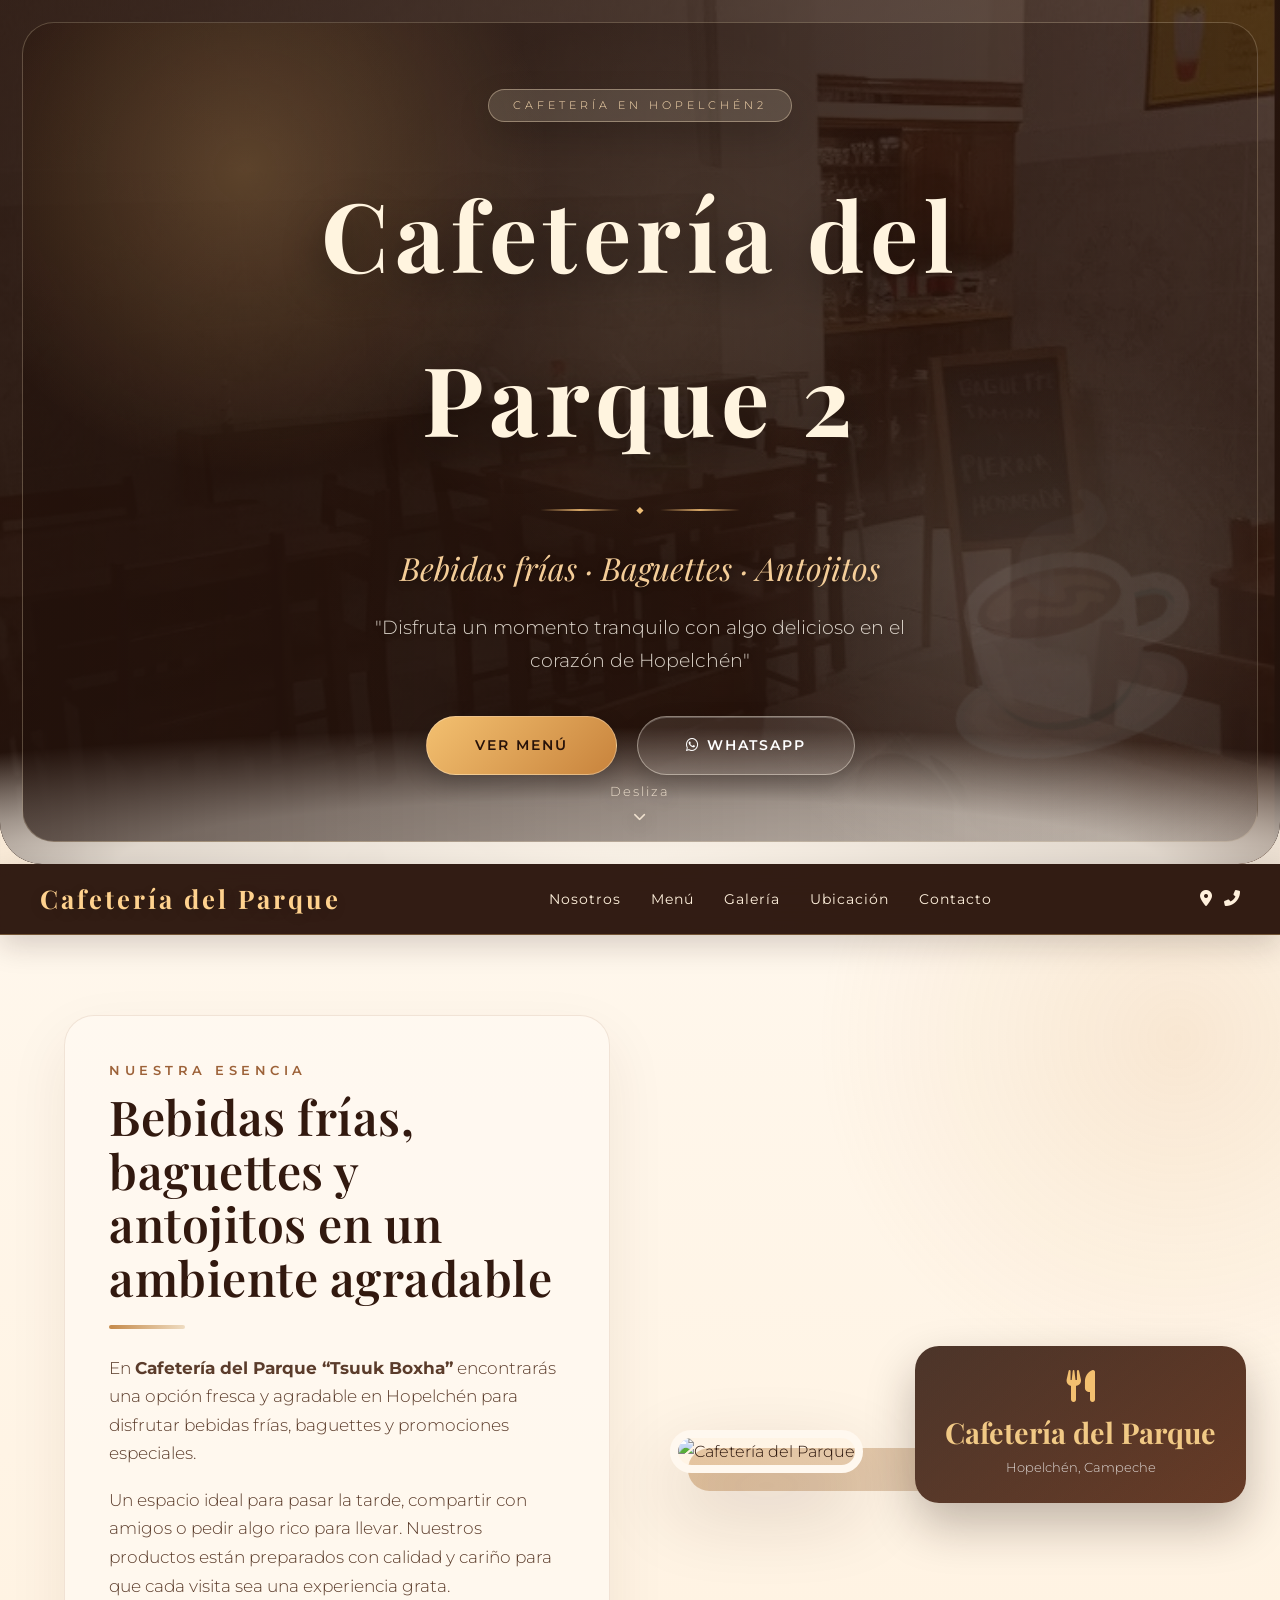
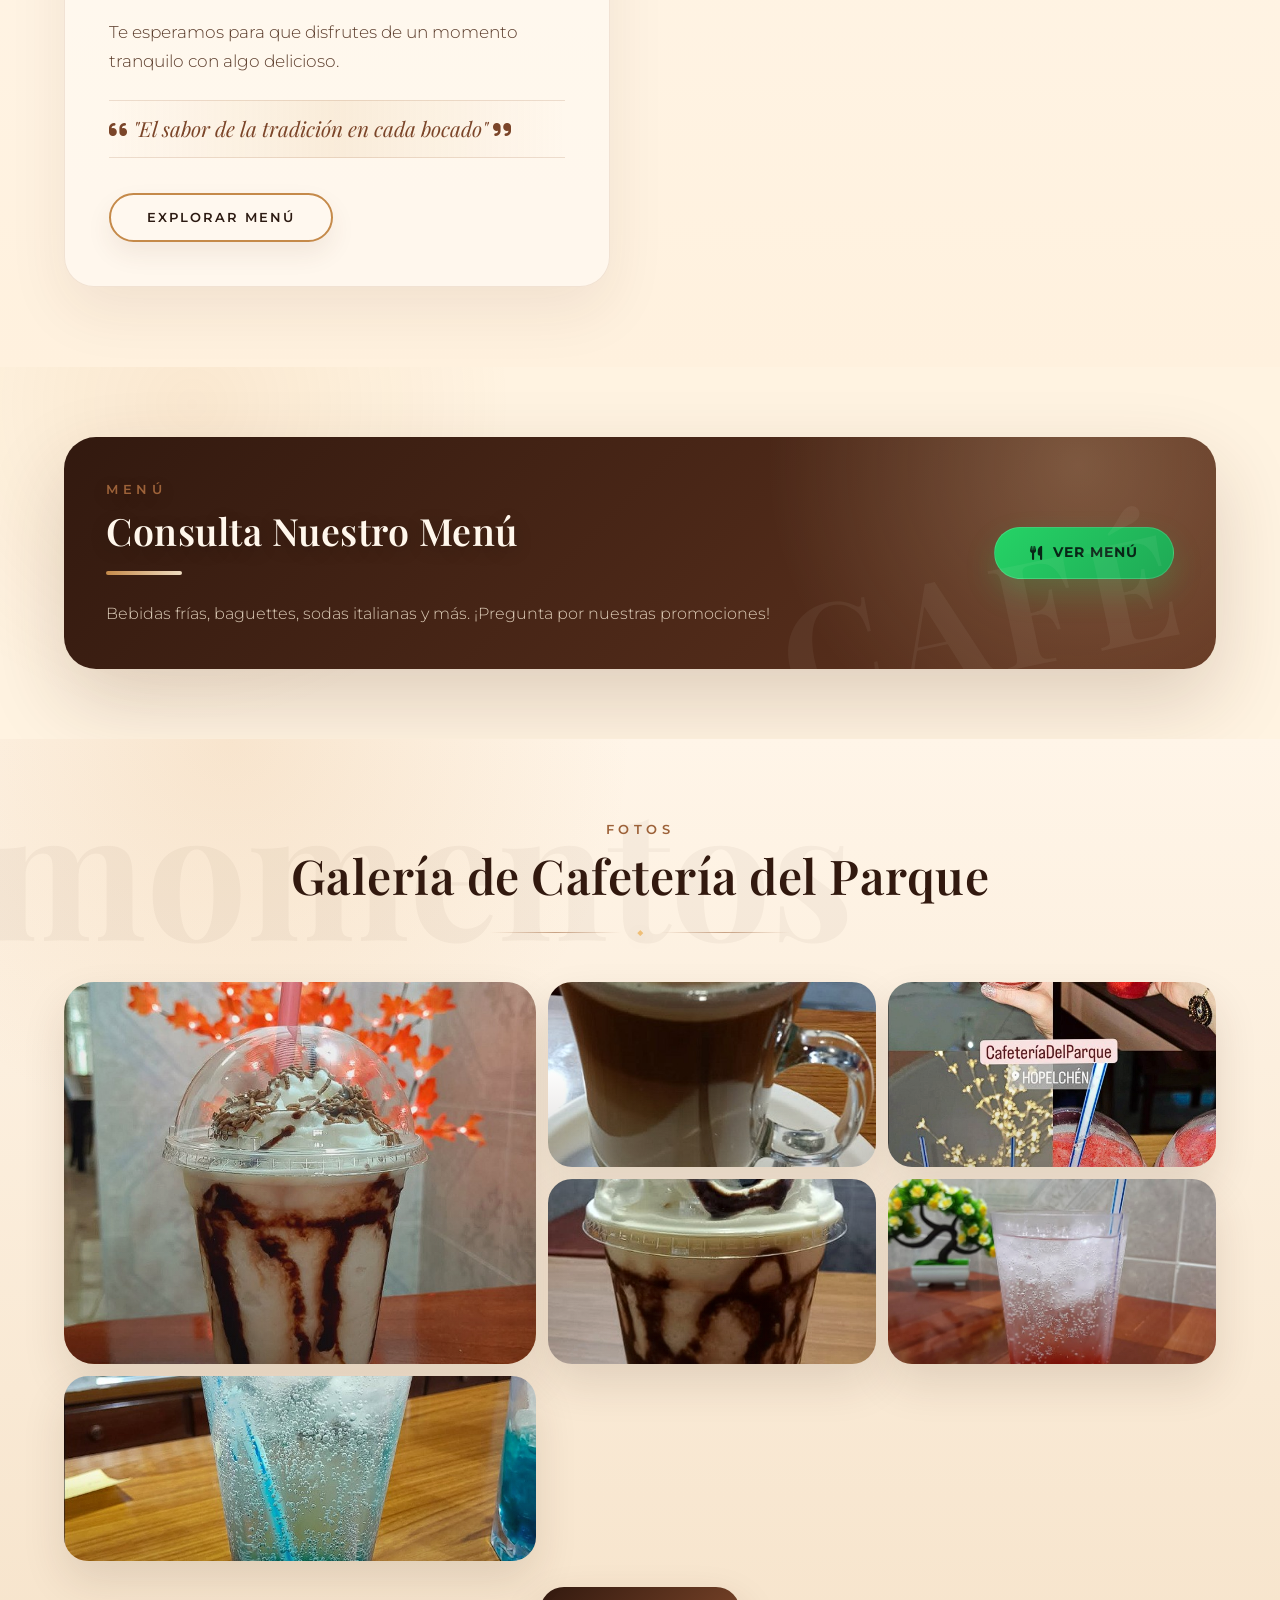
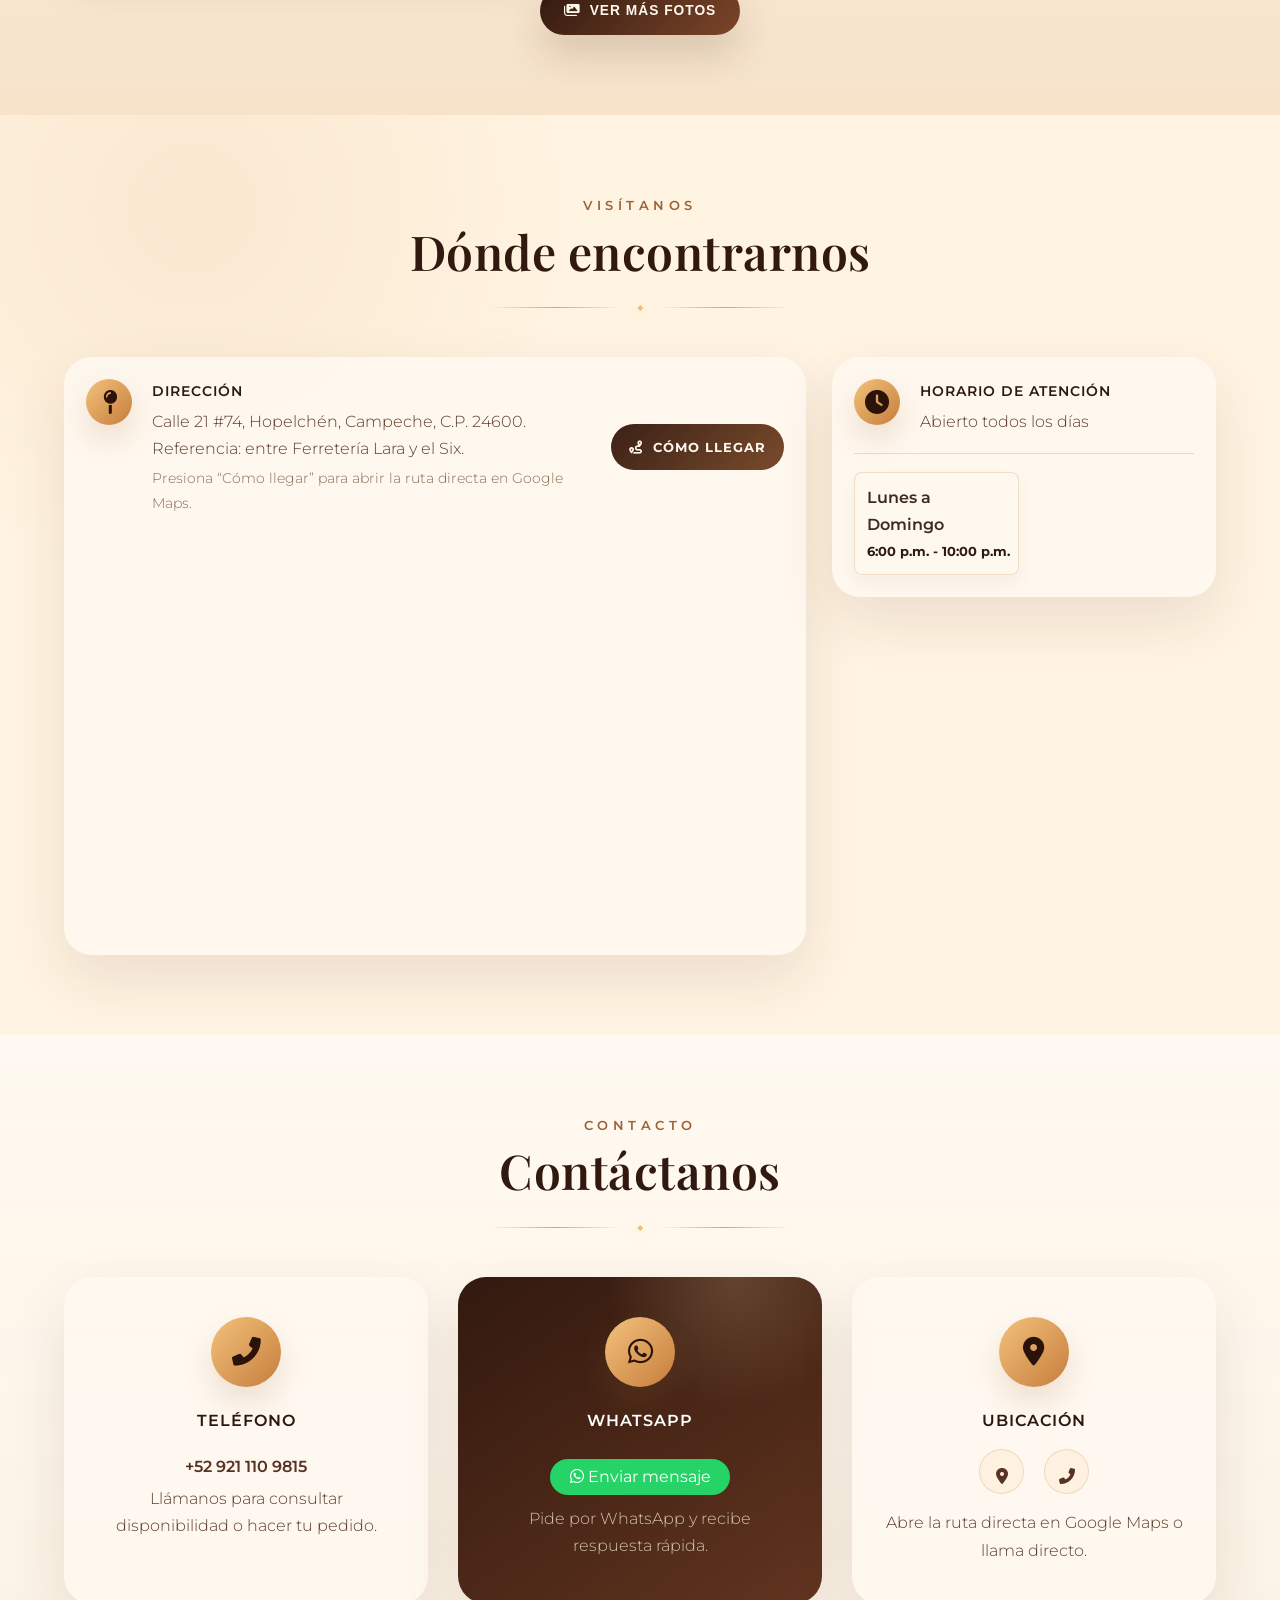
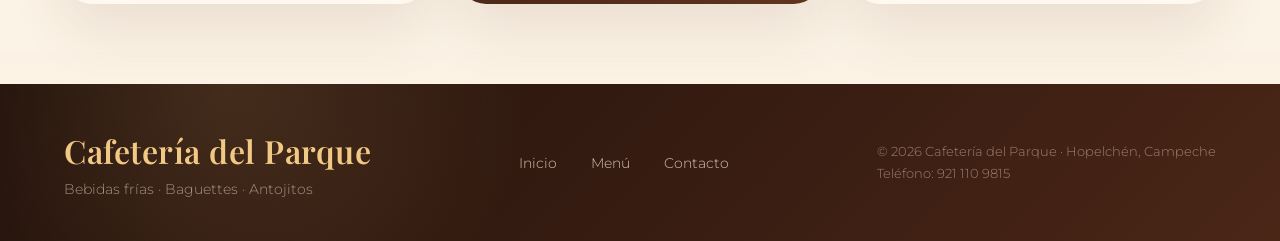
==== index.html @ 69498981 "Actualiza index.html desde editor Excepcional Build" ====
<!doctype html>
<html lang="es"><head>
    <meta charset="UTF-8">
    <meta name="viewport" content="width=device-width, initial-scale=1.0">
    <title>Cafetería del Parque Hopelchén · Bebidas Frías y Baguettes</title>
    <meta name="description" content="Cafetería del Parque Tsuuk Boxha en Hopelchén, Campeche. Disfruta bebidas frías, baguettes y promociones especiales. Visítanos en Calle 21 #74.">
    <meta name="keywords" content="Cafetería del Parque Hopelchén, Tsuuk Boxha, cafetería Hopelchén, baguettes Hopelchén, bebidas frías Hopelchén">

    <link href="https://fonts.googleapis.com/css2?family=Playfair+Display:ital,wght@0,400;0,600;0,700;1,400&amp;family=Montserrat:wght@300;400;500;600&amp;display=swap" rel="stylesheet">
    <link rel="stylesheet" href="https://cdnjs.cloudflare.com/ajax/libs/font-awesome/6.0.0-beta3/css/all.min.css">
    <link rel="stylesheet" href="assets/css/styles.css">

    <!-- Datos estructurados -->
    <script type="application/ld+json">
    {
      "@context": "https://schema.org",
      "@type": "CafeOrCoffeeShop",
      "name": "Cafetería del Parque Tsuuk Boxha",
      "telephone": "+52 921 110 9815",
      "address": {
        "@type": "PostalAddress",
        "streetAddress": "Calle 21 #74",
        "addressLocality": "Hopelchén",
        "addressRegion": "Campeche",
        "postalCode": "24600",
        "addressCountry": "MX"
      },
      "geo": {
        "@type": "GeoCoordinates",
        "latitude": 19.7450312,
        "longitude": -89.8453666
      },
      "hasMap": "https://www.google.com/maps/search/?api=1&query=19.7450312%2C-89.8453666",
      "servesCuisine": ["Cafetería", "Baguettes", "Bebidas frías"],
      "openingHours": [
        "Mo-Su 18:00-22:00"
      ],
      "sameAs": [
        "https://www.facebook.com/p/Cafeteria-del-Parque-61557760911800/"
      ]
    }
    </script>
</head>
<body class="home-page">

    <header class="hero" id="inicio">
        <div class="hero-overlay"></div>
        <div class="hero-bg-decoration"></div>

        <div class="container hero-content">
            <span class="hero-etiqueta" data-eb-editable="text" data-eb-key="hero.eyebrow">Cafetería en Hopelchén2</span>
            <h1 data-eb-editable="text" data-eb-key="hero.title">Cafetería del Parque 2</h1>

            <div class="hero-divider">
                <span class="line"></span>
                <span class="diamond">◆</span>
                <span class="line"></span>
            </div>

            <p class="subtitulo" data-eb-editable="text" data-eb-key="hero.subtitle">Bebidas frías · Baguettes · Antojitos</p>
            <p class="frase" data-eb-editable="text" data-eb-key="hero.phrase">"Disfruta un momento tranquilo con algo delicioso en el corazón de Hopelchén"</p>

            <div class="hero-buttons">
                <a href="#menu" class="btn-hero btn-primary" data-eb-editable="link" data-eb-key="hero.menu_button">Ver menú</a>
                <a href="https://wa.me/529211109815?text=Hola%20Cafeter%C3%ADa%20del%20Parque%2C%20quiero%20hacer%20un%20pedido" target="_blank" class="btn-hero btn-whatsapp" data-eb-editable="link" data-eb-key="hero.whatsapp_button">
                    <i class="fab fa-whatsapp"></i> WhatsApp
                </a>
            </div>
        </div>

        <div class="hero-scroll-indicator">
            <span>Desliza</span>
            <i class="fas fa-chevron-down"></i>
        </div>
    </header>

    <nav>
        <div class="nav-container">
            <div class="nav-logo">
                <span data-eb-editable="text" data-eb-key="nav.brand">Cafetería del Parque</span>
            </div>

            <div class="nav-hamburger" id="navHamburger">
                <span></span>
                <span></span>
                <span></span>
            </div>

            <div class="nav-links" id="navLinks">
                <a href="#descripcion">Nosotros</a>
                <a href="#menu">Menú</a>
                <a href="#galeria">Galería</a>
                <a href="#ubicacion">Ubicación</a>
                <a href="#contacto">Contacto</a>

                <div class="nav-social-mobile">
                    <a href="https://www.google.com/maps/dir/?api=1&amp;destination=19.7450312%2C-89.8453666&amp;travelmode=driving" target="_blank" rel="noopener" aria-label="Abrir ruta en Google Maps"><i class="fas fa-map-marker-alt"></i></a>
                    <a href="tel:+529211109815" aria-label="Llamar a Cafetería del Parque"><i class="fas fa-phone-alt"></i></a>
                </div>
            </div>

            <div class="nav-social">
                <a href="https://www.google.com/maps/dir/?api=1&amp;destination=19.7450312%2C-89.8453666&amp;travelmode=driving" target="_blank" rel="noopener" aria-label="Abrir ruta en Google Maps"><i class="fas fa-map-marker-alt"></i></a>
                <a href="tel:+529211109815" aria-label="Llamar a Cafetería del Parque"><i class="fas fa-phone-alt"></i></a>
            </div>
        </div>
    </nav>

    <main>
        <section id="descripcion" class="section-nosotros">
            <div class="container">
                <div class="nosotros-grid">
                    <div class="nosotros-texto fade-in visible">
                        <span class="section-tag" data-eb-editable="text" data-eb-key="about.eyebrow">Nuestra esencia</span>
                        <h2 data-eb-editable="text" data-eb-key="about.heading">Bebidas frías, baguettes y antojitos en un ambiente agradable</h2>
                        <div class="divider-left"></div>

                        <p data-eb-editable="text" data-eb-key="about.text">
                            En <strong>Cafetería del Parque “Tsuuk Boxha”</strong> encontrarás una opción fresca y agradable en Hopelchén para disfrutar bebidas frías, baguettes y promociones especiales. 
                        </p>

                        <p>
                            Un espacio ideal para pasar la tarde, compartir con amigos o pedir algo rico para llevar. Nuestros productos están preparados con calidad y cariño para que cada visita sea una experiencia grata.
                        </p>

                        <p>
                            Te esperamos para que disfrutes de un momento tranquilo con algo delicioso.
                        </p>

                        <p class="cita">
                            <i class="fas fa-quote-left"></i>
                            "El sabor de la tradición en cada bocado"
                            <i class="fas fa-quote-right"></i>
                        </p>

                        <a href="#menu" class="btn-outline">Explorar menú</a>
                    </div>

                    <div class="nosotros-imagen fade-in visible">
                        <img src="https://scaebulgcuvqpucondws.supabase.co/storage/v1/object/public/site-images/b4cf8e56-f33a-4b5e-b62c-cf92d723e561/1787095437203-41uiz.png" alt="Cafetería del Parque" data-eb-editable="image" data-eb-key="about.image">
                        <div class="floating-card">
                            <i class="fas fa-utensils"></i>
                            <span>Cafetería del Parque</span>
                            <p>Hopelchén, Campeche</p>
                        </div>
                    </div>
                </div>
            </div>
        </section>

        <section id="menu" class="section-menu menu-teaser-section">
            <div class="container">
                <div class="menu-teaser fade-in visible">
                    <div class="menu-teaser-copy">
                        <span class="section-tag" data-eb-editable="text" data-eb-key="menu.eyebrow">Menú</span>
                        <h2 data-eb-editable="text" data-eb-key="menu.heading">Consulta Nuestro Menú</h2>
                        <div class="divider-left"></div>
                        <p>Bebidas frías, baguettes, sodas italianas y más. ¡Pregunta por nuestras promociones!</p>
                    </div>

                    <a href="menu.html" class="btn-menu btn-menu-primary menu-teaser-btn">
                        <i class="fas fa-utensils"></i> Ver menú
                    </a>
                </div>
            </div>
        </section>

        <section id="galeria" class="section-galeria">
            <div class="container">
                <span class="section-tag center-tag" data-eb-editable="text" data-eb-key="gallery.eyebrow">Fotos</span>
                <h2 data-eb-editable="text" data-eb-key="gallery.heading">Galería de Cafetería del Parque</h2>

                <div class="divider-center">
                    <span class="line"></span>
                    <span class="diamond">◆</span>
                    <span class="line"></span>
                </div>

                <div class="galeria-grid galeria-resumen">
                    <button type="button" class="galeria-item galeria-destacada" data-gallery-index="0">
                        <img src="assets/img/galeria/cliente-01.jpeg" alt="Foto de Cafetería del Parque 1" loading="lazy">
                    </button>

                    <button type="button" class="galeria-item" data-gallery-index="1">
                        <img src="assets/img/galeria/cliente-02.jpeg" alt="Foto de Cafetería del Parque 2" loading="lazy">
                    </button>

                    <button type="button" class="galeria-item" data-gallery-index="2">
                        <img src="assets/img/galeria/cliente-03.jpeg" alt="Foto de Cafetería del Parque 3" loading="lazy">
                    </button>

                    <button type="button" class="galeria-item" data-gallery-index="3">
                        <img src="assets/img/galeria/cliente-04.jpeg" alt="Foto de Cafetería del Parque 4" loading="lazy">
                    </button>

                    <button type="button" class="galeria-item" data-gallery-index="4">
                        <img src="assets/img/galeria/cliente-05.jpeg" alt="Foto de Cafetería del Parque 5" loading="lazy">
                    </button>

                    <button type="button" class="galeria-item" data-gallery-index="5">
                        <img src="assets/img/galeria/cliente-06.jpeg" alt="Foto de Cafetería del Parque 6" loading="lazy">
                    </button>
                </div>

                <div class="galeria-actions">
                    <button type="button" class="btn-gallery-more" id="openGalleryFull">
                        <i class="fas fa-images"></i> Ver más fotos
                    </button>
                </div>
            </div>
        </section>

        <section id="ubicacion" class="section-ubicacion">
            <div class="container">
                <span class="section-tag center-tag" data-eb-editable="text" data-eb-key="location.eyebrow">Visítanos</span>
                <h2 data-eb-editable="text" data-eb-key="location.heading">Dónde encontrarnos</h2>

                <div class="divider-center">
                    <span class="line"></span>
                    <span class="diamond">◆</span>
                    <span class="line"></span>
                </div>

                <div class="ubicacion-grid">
                    <div class="ubicacion-card">
                        <div class="ubicacion-card-info">
                            <div class="dir-item">
                                <i class="fas fa-map-pin"></i>
                                <div>
                                    <h4>Dirección</h4>
                                    <p data-eb-editable="text" data-eb-key="location.address">Calle 21 #74, Hopelchén, Campeche, C.P. 24600. Referencia: entre Ferretería Lara y el Six.</p>
                                    <span>Presiona “Cómo llegar” para abrir la ruta directa en Google Maps.</span>
                                </div>
                            </div>

                            <a class="ubicacion-ruta" href="https://www.google.com/maps/dir/?api=1&amp;destination=19.7450312%2C-89.8453666&amp;travelmode=driving" target="_blank" rel="noopener">
                                <i class="fas fa-route"></i> Cómo llegar
                            </a>
                        </div>

                        <div class="mapa-container">
                            <iframe title="Mapa de Cafetería del Parque en Hopelchén" src="https://www.google.com/maps?q=19.7450312,-89.8453666&amp;z=18&amp;output=embed" style="border:0; width:100%; height:100%;" allowfullscreen="" loading="lazy" referrerpolicy="strict-origin-when-cross-origin">
                            </iframe>
                        </div>
                    </div>

                    <div class="horario-card">
                        <div class="dir-item horario-heading">
                            <i class="fas fa-clock"></i>
                            <div>
                                <h4 data-eb-editable="text" data-eb-key="hours.heading">Horario de atención</h4>
                                <p>Abierto todos los días</p>
                            </div>
                        </div>

                        <div class="horario-lista">
                            <div class="horario-row"><span data-eb-editable="text" data-eb-key="hours.days">Lunes a Domingo</span><strong data-eb-editable="text" data-eb-key="hours.time">6:00 p.m. - 10:00 p.m.</strong></div>
                        </div>
                    </div>
                </div>
            </div>
        </section>

        <section id="contacto" class="section-contacto">
            <div class="container">
                <span class="section-tag center-tag" data-eb-editable="text" data-eb-key="contact.eyebrow">Contacto</span>
                <h2 data-eb-editable="text" data-eb-key="contact.heading">Contáctanos</h2>

                <div class="divider-center">
                    <span class="line"></span>
                    <span class="diamond">◆</span>
                    <span class="line"></span>
                </div>

                <div class="contacto-grid">
                    <div class="contacto-card">
                        <div class="icon-circle"><i class="fas fa-phone-alt"></i></div>
                        <h4>Teléfono</h4>
                        <a href="tel:+529211109815" data-eb-editable="link" data-eb-key="contact.phone">+52 921 110 9815</a>
                        <p>Llámanos para consultar disponibilidad o hacer tu pedido.</p>
                    </div>

                    <div class="contacto-card highlight">
                        <div class="icon-circle whatsapp-bg"><i class="fab fa-whatsapp"></i></div>
                        <h4>WhatsApp</h4>
                        <a href="https://wa.me/529211109815?text=Hola%20Cafeter%C3%ADa%20del%20Parque%2C%20quiero%20hacer%20un%20pedido" target="_blank" class="whatsapp-btn" data-eb-editable="link" data-eb-key="contact.whatsapp">
                            <i class="fab fa-whatsapp"></i> Enviar mensaje
                        </a>
                        <p>Pide por WhatsApp y recibe respuesta rápida.</p>
                    </div>

                    <div class="contacto-card">
                        <div class="icon-circle"><i class="fas fa-location-dot"></i></div>
                        <h4>Ubicación</h4>
                        <div class="social-icons">
                            <a href="https://www.google.com/maps/dir/?api=1&amp;destination=19.7450312%2C-89.8453666&amp;travelmode=driving" target="_blank" rel="noopener" aria-label="Abrir ruta en Google Maps"><i class="fas fa-map-marker-alt"></i></a>
                            <a href="tel:+529211109815" aria-label="Llamar"><i class="fas fa-phone-alt"></i></a>
                        </div>
                        <p>Abre la ruta directa en Google Maps o llama directo.</p>
                    </div>
                </div>
            </div>
        </section>
    </main>

    <footer>
        <div class="container">
            <div class="footer-content">
                <div class="footer-brand">
                    <h3 data-eb-editable="text" data-eb-key="footer.brand">Cafetería del Parque</h3>
                    <p data-eb-editable="text" data-eb-key="footer.tagline">Bebidas frías · Baguettes · Antojitos</p>
                </div>

                <div class="footer-links">
                    <a href="#inicio">Inicio</a>
                    <a href="#menu">Menú</a>
                    <a href="#contacto">Contacto</a>
                </div>

                <div class="footer-copy">
                    <p>© 2026 Cafetería del Parque · Hopelchén, Campeche</p>
                    <p data-eb-editable="text" data-eb-key="footer.phone">Teléfono: 921 110 9815</p>
                </div>
            </div>
        </div>
    </footer>

    <div class="menu-lightbox gallery-lightbox" id="galleryLightbox" aria-hidden="true" role="dialog" aria-label="Vista ampliada de galeria">
        <button type="button" class="lightbox-button lightbox-close" id="galleryLightboxClose" aria-label="Cerrar imagen">
            <i class="fas fa-times"></i>
        </button>

        <button type="button" class="lightbox-button lightbox-prev" id="galleryLightboxPrev" aria-label="Imagen anterior">
            <i class="fas fa-chevron-left"></i>
        </button>

        <figure class="lightbox-figure">
            <img id="galleryLightboxImage" src="" alt="">
            <figcaption id="galleryLightboxCaption"></figcaption>
        </figure>

        <div class="gallery-lightbox-counter" id="galleryLightboxCounter" aria-live="polite"></div>

        <button type="button" class="lightbox-button lightbox-next" id="galleryLightboxNext" aria-label="Imagen siguiente">
            <i class="fas fa-chevron-right"></i>
        </button>
    </div>

    <script>
        document.addEventListener('DOMContentLoaded', function() {
            document.querySelectorAll('nav a, .btn-hero, .btn-outline, .menu-chip').forEach(anchor => {
                anchor.addEventListener('click', function(e) {
                    const href = this.getAttribute('href');

                    if (href && href.startsWith('#')) {
                        e.preventDefault();

                        const target = document.querySelector(href);

                        if (target) {
                            target.scrollIntoView({ behavior: 'smooth', block: 'start' });

                            const navLinks = document.getElementById('navLinks');
                            if (navLinks && navLinks.classList.contains('open')) {
                                navLinks.classList.remove('open');
                            }

                            const hamburger = document.getElementById('navHamburger');
                            if (hamburger && hamburger.classList.contains('active')) {
                                hamburger.classList.remove('active');
                            }
                        }
                    }
                });
            });

            const hamburger = document.getElementById('navHamburger');
            const navLinks = document.getElementById('navLinks');

            if (hamburger && navLinks) {
                hamburger.addEventListener('click', function() {
                    navLinks.classList.toggle('open');
                    hamburger.classList.toggle('active');
                });
            }

            const faders = document.querySelectorAll('.fade-in');
            const observer = new IntersectionObserver((entries) => {
                entries.forEach(entry => {
                    if (entry.isIntersecting) {
                        entry.target.classList.add('visible');
                    }
                });
            }, {
                threshold: 0.1,
                rootMargin: '0px 0px -50px 0px'
            });

            faders.forEach(el => observer.observe(el));

            const galleryItems = [
                { src: 'assets/img/galeria/cliente-01.jpeg', alt: 'Foto de Cafetería del Parque 1' },
                { src: 'assets/img/galeria/cliente-02.jpeg', alt: 'Foto de Cafetería del Parque 2' },
                { src: 'assets/img/galeria/cliente-03.jpeg', alt: 'Foto de Cafetería del Parque 3' },
                { src: 'assets/img/galeria/cliente-04.jpeg', alt: 'Foto de Cafetería del Parque 4' },
                { src: 'assets/img/galeria/cliente-05.jpeg', alt: 'Foto de Cafetería del Parque 5' },
                { src: 'assets/img/galeria/cliente-06.jpeg', alt: 'Foto de Cafetería del Parque 6' },
                { src: 'assets/img/galeria/cliente-07.jpeg', alt: 'Foto de Cafetería del Parque 7' },
                { src: 'assets/img/galeria/cliente-08.jpeg', alt: 'Foto de Cafetería del Parque 8' },
                { src: 'assets/img/galeria/cliente-09.jpeg', alt: 'Foto de Cafetería del Parque 9' },
                { src: 'assets/img/galeria/cliente-10.jpeg', alt: 'Foto de Cafetería del Parque 10' },
                { src: 'assets/img/portada1.jpg', alt: 'Fachada o imagen principal de Cafetería del Parque' },
                { src: 'assets/img/platio.jpg', alt: 'Platillo de Cafetería del Parque 1' },
                { src: 'assets/img/alcolagua-miel.jpg', alt: 'Bebida de Cafetería del Parque' },
            ];

            const galleryThumbs = Array.from(document.querySelectorAll('[data-gallery-index]'));
            const openGalleryFull = document.getElementById('openGalleryFull');
            const galleryLightbox = document.getElementById('galleryLightbox');
            const galleryLightboxImage = document.getElementById('galleryLightboxImage');
            const galleryLightboxCaption = document.getElementById('galleryLightboxCaption');
            const galleryLightboxClose = document.getElementById('galleryLightboxClose');
            const galleryLightboxPrev = document.getElementById('galleryLightboxPrev');
            const galleryLightboxNext = document.getElementById('galleryLightboxNext');
            const galleryLightboxCounter = document.getElementById('galleryLightboxCounter');

            let currentGalleryImage = 0;
            let galleryTouchStartX = 0;
            let galleryTouchStartY = 0;

            function showGalleryImage(index) {
                if (!galleryItems.length || !galleryLightboxImage || !galleryLightboxCaption) return;

                currentGalleryImage = Math.max(0, Math.min(index, galleryItems.length - 1));

                const image = galleryItems[currentGalleryImage];

                galleryLightboxImage.src = image.src;
                galleryLightboxImage.alt = image.alt;
                galleryLightboxCaption.textContent = '';

                if (galleryLightboxCounter) {
                    galleryLightboxCounter.textContent = `${currentGalleryImage + 1} / ${galleryItems.length}`;
                }

                if (galleryLightboxPrev && galleryLightboxNext) {
                    galleryLightboxPrev.disabled = currentGalleryImage === 0;
                    galleryLightboxNext.disabled = currentGalleryImage === galleryItems.length - 1;

                    galleryLightboxPrev.setAttribute('aria-disabled', String(galleryLightboxPrev.disabled));
                    galleryLightboxNext.setAttribute('aria-disabled', String(galleryLightboxNext.disabled));
                }
            }

            function openGalleryLightbox(index) {
                if (!galleryLightbox) return;

                showGalleryImage(index);
                galleryLightbox.classList.add('open');
                galleryLightbox.setAttribute('aria-hidden', 'false');
                document.body.classList.add('no-scroll');

                if (galleryLightboxClose) {
                    galleryLightboxClose.focus();
                }
            }

            function closeGalleryLightbox() {
                if (!galleryLightbox) return;

                galleryLightbox.classList.remove('open');
                galleryLightbox.setAttribute('aria-hidden', 'true');
                document.body.classList.remove('no-scroll');
            }

            galleryThumbs.forEach((button) => {
                button.addEventListener('click', () => openGalleryLightbox(Number(button.dataset.galleryIndex)));
            });

            if (openGalleryFull) {
                openGalleryFull.addEventListener('click', () => openGalleryLightbox(0));
            }

            if (galleryLightbox && galleryLightboxClose && galleryLightboxPrev && galleryLightboxNext) {
                galleryLightboxClose.addEventListener('click', closeGalleryLightbox);
                galleryLightboxPrev.addEventListener('click', () => showGalleryImage(currentGalleryImage - 1));
                galleryLightboxNext.addEventListener('click', () => showGalleryImage(currentGalleryImage + 1));

                galleryLightbox.addEventListener('click', function(e) {
                    if (e.target === galleryLightbox) {
                        closeGalleryLightbox();
                    }
                });

                document.addEventListener('keydown', function(e) {
                    if (!galleryLightbox.classList.contains('open')) return;

                    if (e.key === 'Escape') closeGalleryLightbox();
                    if (e.key === 'ArrowLeft') showGalleryImage(currentGalleryImage - 1);
                    if (e.key === 'ArrowRight') showGalleryImage(currentGalleryImage + 1);
                });

                galleryLightbox.addEventListener('touchstart', function(e) {
                    const touch = e.changedTouches[0];

                    galleryTouchStartX = touch.clientX;
                    galleryTouchStartY = touch.clientY;
                }, { passive: true });

                galleryLightbox.addEventListener('touchend', function(e) {
                    const touch = e.changedTouches[0];
                    const deltaX = touch.clientX - galleryTouchStartX;
                    const deltaY = touch.clientY - galleryTouchStartY;

                    if (Math.abs(deltaX) < 45 || Math.abs(deltaX) < Math.abs(deltaY)) return;

                    showGalleryImage(currentGalleryImage + (deltaX < 0 ? 1 : -1));
                }, { passive: true });
            }
        });
    </script>

</body></html>
---- assets/css/styles.css ----
/* ============================================
   RESET Y CONFIGURACIÓN BASE
   ============================================ */
* {
    margin: 0;
    padding: 0;
    box-sizing: border-box;
}

html {
    scroll-behavior: smooth;
}

body {
    font-family: 'Montserrat', sans-serif;
    font-weight: 300;
    background-color: #fcf8f2;
    color: #2c1a12;
    line-height: 1.7;
    overflow-x: hidden;
}

body.no-scroll {
    overflow: hidden;
}

.container {
    max-width: 1200px;
    margin: 0 auto;
    padding: 0 24px;
}

/* ============================================
   TIPOGRAFÍA PREMIUM
   ============================================ */
h1, h2, h3, h4 {
    font-family: 'Playfair Display', serif;
    font-weight: 600;
    letter-spacing: 0.5px;
}

h2 {
    font-size: 3rem;
    color: #2c1a12;
    margin-bottom: 10px;
    text-align: center;
}

.section-tag {
    display: block;
    text-transform: uppercase;
    letter-spacing: 4px;
    font-size: 0.8rem;
    color: #c9a96e;
    font-weight: 600;
    margin-bottom: 8px;
    text-align: center;
}

.center-tag {
    text-align: center;
}

/* ============================================
   DIVISORES DECORATIVOS
   ============================================ */
.divider-center {
    display: flex;
    align-items: center;
    justify-content: center;
    gap: 16px;
    margin: 20px auto 40px auto;
    width: 100%;
    max-width: 300px;
}

.divider-center .line {
    flex: 1;
    height: 1px;
    background: linear-gradient(90deg, transparent, #c9a96e, transparent);
}

.divider-center .diamond {
    color: #c9a96e;
    font-size: 0.7rem;
}

.divider-left {
    width: 60px;
    height: 3px;
    background: #c9a96e;
    margin: 20px 0 25px 0;
}

/* ============================================
   HERO - ALTA DEFINICIÓN
   ============================================ */
header.hero {
    position: relative;
    min-height: 100vh;
    display: flex;
    align-items: center;
    justify-content: center;
    text-align: center;
    color: #fff;
    background: url('../img/portada1.jpg') no-repeat center center/cover;
    background-attachment: fixed;
}

header.hero .hero-overlay {
    position: absolute;
    top: 0;
    left: 0;
    width: 100%;
    height: 100%;
    background: linear-gradient(135deg, rgba(44,26,18,0.85) 0%, rgba(44,26,18,0.3) 100%);
    z-index: 1;
}

header.hero .hero-bg-decoration {
    position: absolute;
    bottom: 0;
    left: 0;
    width: 100%;
    height: 150px;
    background: linear-gradient(to top, #fcf8f2 0%, transparent 100%);
    z-index: 1;
}

header.hero .hero-content {
    position: relative;
    z-index: 2;
    padding: 20px;
    max-width: 800px;
}

.hero-etiqueta {
    display: inline-block;
    border: 1px solid rgba(255,255,255,0.3);
    padding: 6px 24px;
    font-size: 0.7rem;
    letter-spacing: 4px;
    text-transform: uppercase;
    margin-bottom: 30px;
    border-radius: 50px;
    backdrop-filter: blur(4px);
    background: rgba(0,0,0,0.2);
}

header.hero h1 {
    font-size: 6rem;
    font-weight: 700;
    letter-spacing: 6px;
    text-shadow: 0 4px 20px rgba(0,0,0,0.5);
    margin-bottom: 10px;
}

.hero-divider {
    display: flex;
    align-items: center;
    justify-content: center;
    gap: 16px;
    margin: 20px auto 20px auto;
    max-width: 200px;
}

.hero-divider .line {
    flex: 1;
    height: 2px;
    background: #c9a96e;
}

.hero-divider .diamond {
    color: #c9a96e;
    font-size: 0.8rem;
}

header.hero .subtitulo {
    font-size: 2rem;
    font-family: 'Playfair Display', serif;
    font-style: italic;
    font-weight: 400;
    opacity: 0.95;
    text-shadow: 0 2px 10px rgba(0,0,0,0.4);
    margin-bottom: 16px;
}

header.hero .frase {
    font-size: 1.2rem;
    font-weight: 300;
    opacity: 0.9;
    max-width: 600px;
    margin: 0 auto 40px auto;
    text-shadow: 0 2px 8px rgba(0,0,0,0.3);
}

.hero-buttons {
    display: flex;
    gap: 20px;
    justify-content: center;
    flex-wrap: wrap;
}

.btn-hero {
    display: inline-block;
    padding: 16px 48px;
    font-family: 'Montserrat', sans-serif;
    font-weight: 600;
    font-size: 0.9rem;
    text-transform: uppercase;
    letter-spacing: 2px;
    text-decoration: none;
    border-radius: 50px;
    transition: all 0.4s cubic-bezier(0.25, 0.46, 0.45, 0.94);
    box-shadow: 0 8px 25px rgba(0,0,0,0.2);
}

.btn-primary {
    background: linear-gradient(135deg, #c9a96e, #b8954a);
    color: #2c1a12;
    border: none;
}

.btn-primary:hover {
    transform: translateY(-4px);
    box-shadow: 0 12px 35px rgba(201, 169, 110, 0.4);
    background: linear-gradient(135deg, #dbb97e, #c9a96e);
}

.btn-whatsapp {
    background: rgba(255,255,255,0.1);
    color: #fff;
    border: 1px solid rgba(255,255,255,0.3);
    backdrop-filter: blur(4px);
}

.btn-whatsapp:hover {
    background: #25D366;
    border-color: #25D366;
    transform: translateY(-4px);
    box-shadow: 0 12px 35px rgba(37, 211, 102, 0.3);
}

.hero-scroll-indicator {
    position: absolute;
    bottom: 40px;
    left: 50%;
    transform: translateX(-50%);
    z-index: 3;
    color: rgba(255,255,255,0.7);
    font-size: 0.8rem;
    letter-spacing: 2px;
    display: flex;
    flex-direction: column;
    align-items: center;
    gap: 8px;
    animation: bounce 2s infinite;
}

@keyframes bounce {
    0%, 20%, 50%, 80%, 100% { transform: translateX(-50%) translateY(0); }
    40% { transform: translateX(-50%) translateY(-15px); }
    60% { transform: translateX(-50%) translateY(-5px); }
}

/* ============================================
   NAVEGACIÓN STICKY + MENÚ HAMBURGUESA
   ============================================ */
nav {
    background: #2c1a12;
    padding: 0 20px;
    position: sticky;
    top: 0;
    z-index: 999;
    border-bottom: 2px solid #c9a96e;
}

.nav-container {
    max-width: 1200px;
    margin: 0 auto;
    display: flex;
    justify-content: space-between;
    align-items: center;
    height: 70px;
    position: relative;
}

.nav-logo span {
    font-family: 'Playfair Display', serif;
    font-size: 1.6rem;
    font-weight: 700;
    color: #c9a96e;
    letter-spacing: 3px;
}

.nav-hamburger {
    display: none;
    flex-direction: column;
    gap: 6px;
    cursor: pointer;
    padding: 5px;
    z-index: 10;
}

.nav-hamburger span {
    display: block;
    width: 28px;
    height: 3px;
    background: #f5e3d3;
    border-radius: 2px;
    transition: all 0.3s ease;
}

.nav-hamburger.active span:nth-child(1) {
    transform: rotate(45deg) translate(6px, 6px);
}
.nav-hamburger.active span:nth-child(2) {
    opacity: 0;
}
.nav-hamburger.active span:nth-child(3) {
    transform: rotate(-45deg) translate(6px, -6px);
}

.nav-links {
    display: flex;
    align-items: center;
    gap: 10px;
}

.nav-links a {
    color: #f5e3d3;
    text-decoration: none;
    margin: 0 10px;
    font-weight: 400;
    font-size: 0.9rem;
    letter-spacing: 1px;
    transition: color 0.3s;
    position: relative;
}

.nav-links a::after {
    content: '';
    position: absolute;
    bottom: -4px;
    left: 0;
    width: 0;
    height: 2px;
    background: #c9a96e;
    transition: width 0.3s;
}

.nav-links a:hover {
    color: #c9a96e;
}

.nav-links a:hover::after {
    width: 100%;
}

.nav-social {
    display: flex;
    gap: 12px;
}

.nav-social a {
    color: #f5e3d3;
    transition: color 0.3s;
}

.nav-social a:hover {
    color: #c9a96e;
}

/* Redes sociales dentro del menú móvil (oculto en desktop) */
.nav-social-mobile {
    display: none;
}

/* ============================================
   SECCIONES - GENERAL
   ============================================ */
section {
    padding: 80px 0;
}

section:nth-child(even) {
    background-color: #f8f2ea;
}

/* ============================================
   NOSOTROS
   ============================================ */
.nosotros-grid {
    display: grid;
    grid-template-columns: 1fr 1fr;
    gap: 60px;
    align-items: center;
}

.nosotros-texto p {
    margin-bottom: 18px;
    font-size: 1.05rem;
    color: #3d2b20;
}

.nosotros-texto .cita {
    font-family: 'Playfair Display', serif;
    font-style: italic;
    font-size: 1.3rem;
    color: #c9a96e;
    margin: 25px 0;
    padding: 10px 0;
    border-top: 1px solid #e0cdb8;
    border-bottom: 1px solid #e0cdb8;
}

.btn-outline {
    display: inline-block;
    padding: 12px 36px;
    border: 2px solid #c9a96e;
    color: #2c1a12;
    text-decoration: none;
    font-weight: 600;
    letter-spacing: 2px;
    font-size: 0.8rem;
    text-transform: uppercase;
    transition: all 0.3s;
    margin-top: 10px;
}

.btn-outline:hover {
    background: #c9a96e;
    color: #fff;
    box-shadow: 0 8px 25px rgba(201, 169, 110, 0.3);
}

.nosotros-imagen {
    position: relative;
}

.nosotros-imagen img {
    width: 100%;
    height: 500px;
    object-fit: cover;
    border-radius: 8px;
    box-shadow: 0 25px 50px -12px rgba(0,0,0,0.25);
}

.floating-card {
    position: absolute;
    bottom: -30px;
    right: -30px;
    background: #2c1a12;
    padding: 24px 30px;
    border-radius: 12px;
    color: #fff;
    box-shadow: 0 15px 40px rgba(0,0,0,0.3);
    text-align: center;
    border-left: 4px solid #c9a96e;
}

.floating-card i {
    font-size: 2rem;
    color: #c9a96e;
    display: block;
    margin-bottom: 6px;
}

.floating-card span {
    font-size: 1.8rem;
    font-weight: 700;
    font-family: 'Playfair Display', serif;
    display: block;
}

.floating-card p {
    font-size: 0.8rem;
    opacity: 0.8;
    margin: 0;
}

/* ============================================
   MENÚ
   ============================================ */
.section-menu {
    background:
        linear-gradient(180deg, rgba(58, 33, 24, 0.05), rgba(201, 169, 110, 0.08)),
        #fffaf3;
}

.menu-oficial .container {
    max-width: 1180px;
}

.menu-page-body {
    background: #fffaf3;
}

.menu-standalone {
    padding-top: 46px;
}

.menu-back-link {
    display: inline-flex;
    align-items: center;
    gap: 9px;
    color: #3a2118;
    font-weight: 700;
    font-size: 0.82rem;
    letter-spacing: 1px;
    text-transform: uppercase;
    text-decoration: none;
    margin-bottom: 30px;
    transition: color 0.25s ease, transform 0.25s ease;
}

.menu-back-link:hover {
    color: #b88735;
    transform: translateX(-4px);
}

.menu-teaser-section {
    padding: 70px 0;
}

.menu-teaser {
    display: grid;
    grid-template-columns: minmax(0, 1fr) auto;
    align-items: center;
    gap: 30px;
    background: linear-gradient(135deg, #3a2118 0%, #5a3424 100%);
    color: #fffaf3;
    border-radius: 8px;
    padding: 42px;
    border: 1px solid rgba(201, 169, 110, 0.4);
    box-shadow: 0 22px 46px rgba(58, 33, 24, 0.18);
}

.menu-teaser .section-tag {
    text-align: left;
    color: #d7b879;
}

.menu-teaser h2 {
    color: #fffaf3;
    text-align: left;
    font-size: 2.35rem;
}

.menu-teaser p {
    color: #eadbc4;
    max-width: 680px;
    margin: 0;
}

.menu-teaser-btn {
    min-width: 180px;
    white-space: nowrap;
}

.menu-intro {
    text-align: center;
    font-size: 1.1rem;
    color: #5a4033;
    margin: 0 auto 34px auto;
    max-width: 720px;
}

.menu-feature {
    display: grid;
    grid-template-columns: minmax(0, 1.25fr) 360px;
    gap: 28px;
    align-items: stretch;
    background: linear-gradient(135deg, #3a2118 0%, #5a3424 100%);
    color: #fffaf3;
    border-radius: 8px;
    padding: 34px;
    box-shadow: 0 24px 55px rgba(58, 33, 24, 0.22);
    border: 1px solid rgba(201, 169, 110, 0.35);
    margin-bottom: 26px;
}

.menu-eyebrow {
    display: inline-block;
    color: #d7b879;
    font-size: 0.78rem;
    font-weight: 700;
    letter-spacing: 3px;
    text-transform: uppercase;
    margin-bottom: 14px;
}

.menu-feature h3 {
    font-size: 2.2rem;
    color: #fffaf3;
    margin-bottom: 12px;
    line-height: 1.15;
}

.menu-feature p {
    color: #eadbc4;
    max-width: 640px;
}

.menu-actions {
    display: flex;
    flex-wrap: wrap;
    gap: 14px;
    margin-top: 24px;
}

.btn-menu {
    display: inline-flex;
    align-items: center;
    justify-content: center;
    gap: 10px;
    min-height: 48px;
    padding: 13px 22px;
    border-radius: 8px;
    font-weight: 700;
    font-size: 0.88rem;
    letter-spacing: 1px;
    text-transform: uppercase;
    text-decoration: none;
    transition: transform 0.25s ease, box-shadow 0.25s ease, background 0.25s ease;
}

.btn-menu-primary {
    background: #25D366;
    color: #082516;
    box-shadow: 0 12px 28px rgba(37, 211, 102, 0.24);
}

.btn-menu-primary:hover {
    background: #35e978;
    transform: translateY(-3px);
}

.btn-menu-secondary {
    color: #fffaf3;
    border: 1px solid rgba(255, 250, 243, 0.34);
    background: rgba(255, 250, 243, 0.08);
}

.btn-menu-secondary:hover {
    background: rgba(255, 250, 243, 0.16);
    transform: translateY(-3px);
}

.menu-contact-panel {
    display: grid;
    align-content: center;
    gap: 16px;
    background: rgba(255, 250, 243, 0.08);
    border: 1px solid rgba(255, 250, 243, 0.18);
    border-radius: 8px;
    padding: 24px;
}

.menu-contact-item {
    padding-bottom: 14px;
    border-bottom: 1px solid rgba(255, 250, 243, 0.18);
}

.menu-contact-item span {
    display: block;
    color: #d7b879;
    font-size: 0.72rem;
    font-weight: 700;
    letter-spacing: 2px;
    text-transform: uppercase;
    margin-bottom: 3px;
}

.menu-contact-item a {
    color: #fffaf3;
    font-family: 'Playfair Display', serif;
    font-size: 1.65rem;
    font-weight: 700;
    text-decoration: none;
}

.menu-contact-panel p {
    font-size: 0.86rem;
    line-height: 1.5;
    margin: 0;
}

.menu-quick-links {
    display: grid;
    grid-template-columns: repeat(3, 1fr);
    gap: 14px;
    margin: 0 auto 34px auto;
}

.menu-chip {
    display: flex;
    align-items: center;
    justify-content: center;
    gap: 10px;
    min-height: 54px;
    color: #3a2118;
    background: #fff;
    border: 1px solid #e2d2bd;
    border-radius: 8px;
    text-decoration: none;
    font-weight: 700;
    letter-spacing: 1px;
    text-transform: uppercase;
    box-shadow: 0 8px 18px rgba(58, 33, 24, 0.06);
    transition: transform 0.25s ease, border-color 0.25s ease, color 0.25s ease;
}

.menu-chip i {
    color: #b88735;
    font-size: 1.05rem;
}

.menu-chip:hover {
    color: #8f6423;
    border-color: #c9a96e;
    transform: translateY(-3px);
}

.menu-pages {
    display: grid;
    grid-template-columns: repeat(2, minmax(0, 1fr));
    gap: 24px;
}

.menu-page-card {
    background: #fff;
    border: 1px solid #e2d2bd;
    border-radius: 8px;
    padding: 14px;
    box-shadow: 0 18px 36px rgba(58, 33, 24, 0.08);
}

.menu-page-meta {
    display: flex;
    align-items: center;
    justify-content: space-between;
    gap: 14px;
    min-height: 46px;
    padding: 0 2px 12px 2px;
}

.menu-page-meta span {
    color: #b88735;
    font-size: 0.78rem;
    font-weight: 700;
    letter-spacing: 2px;
}

.menu-page-meta h3 {
    color: #3a2118;
    font-size: 1.35rem;
    margin: 0;
}

.menu-page-button {
    display: block;
    width: 100%;
    padding: 0;
    background: transparent;
    border: 0;
    border-radius: 8px;
    overflow: hidden;
    cursor: zoom-in;
    box-shadow: inset 0 0 0 1px rgba(58, 33, 24, 0.08);
}

.menu-page-button img {
    display: block;
    width: 100%;
    height: auto;
    aspect-ratio: 1199 / 1696;
    object-fit: cover;
    transition: transform 0.45s ease, filter 0.45s ease;
}

.menu-page-button:hover img {
    transform: scale(1.025);
    filter: saturate(1.05) contrast(1.02);
}

.menu-lightbox {
    position: fixed;
    inset: 0;
    z-index: 2000;
    display: none;
    grid-template-columns: 72px minmax(0, 1fr) 72px;
    align-items: center;
    gap: 14px;
    padding: 28px;
    background: rgba(32, 18, 13, 0.92);
}

.menu-lightbox.open {
    display: grid;
}

.lightbox-figure {
    max-width: min(92vw, 780px);
    max-height: 92vh;
    margin-left: auto;
    margin-right: auto;
}

.lightbox-figure img {
    display: block;
    width: auto;
    max-width: 100%;
    max-height: 86vh;
    margin: 0 auto;
    border-radius: 8px;
    box-shadow: 0 22px 60px rgba(0,0,0,0.45);
}

.lightbox-figure figcaption {
    color: #fffaf3;
    text-align: center;
    font-weight: 700;
    letter-spacing: 1px;
    margin-top: 10px;
}

.lightbox-button {
    width: 52px;
    height: 52px;
    border: 1px solid rgba(255, 250, 243, 0.24);
    border-radius: 50%;
    background: rgba(255, 250, 243, 0.1);
    color: #fffaf3;
    cursor: pointer;
    transition: background 0.25s ease, transform 0.25s ease;
}

.lightbox-button:hover,
.lightbox-button:focus-visible {
    background: #c9a96e;
    color: #3a2118;
    transform: scale(1.05);
    outline: none;
}

.lightbox-button:disabled,
.lightbox-button[aria-disabled="true"] {
    opacity: 0.28;
    cursor: not-allowed;
    pointer-events: none;
}

.lightbox-close {
    position: absolute;
    top: 18px;
    right: 18px;
}

/* ============================================
   GALERÍA
   ============================================ */
.section-galeria {
    background: #f8f2ea;
}

.galeria-grid {
    display: grid;
    grid-template-columns: repeat(auto-fill, minmax(250px, 1fr));
    gap: 18px;
}

.galeria-resumen {
    grid-template-columns: 1.35fr 1fr 1fr;
    grid-auto-rows: 170px;
}

.galeria-item {
    display: block;
    width: 100%;
    padding: 0;
    border: 0;
    overflow: hidden;
    border-radius: 8px;
    background: #2c1a12;
    box-shadow: 0 10px 20px rgba(0,0,0,0.05);
    cursor: zoom-in;
}

.galeria-destacada {
    grid-row: span 2;
}

.galeria-item img {
    width: 100%;
    height: 220px;
    object-fit: cover;
    transition: transform 0.7s cubic-bezier(0.25, 0.46, 0.45, 0.94);
    display: block;
    cursor: zoom-in;
}

.galeria-resumen .galeria-item img {
    height: 100%;
}

.galeria-item:hover img {
    transform: scale(1.08);
}

.galeria-actions {
    display: flex;
    justify-content: center;
    margin-top: 26px;
}

.btn-gallery-more {
    display: inline-flex;
    align-items: center;
    justify-content: center;
    gap: 10px;
    min-height: 48px;
    padding: 13px 24px;
    border: 1px solid #c9a96e;
    border-radius: 8px;
    background: #2c1a12;
    color: #fffaf3;
    font-weight: 700;
    font-size: 0.86rem;
    letter-spacing: 1px;
    text-transform: uppercase;
    cursor: pointer;
    transition: transform 0.25s ease, background 0.25s ease, box-shadow 0.25s ease;
}

.btn-gallery-more:hover,
.btn-gallery-more:focus-visible {
    background: #5a3424;
    box-shadow: 0 12px 26px rgba(58, 33, 24, 0.18);
    transform: translateY(-3px);
    outline: none;
}

.gallery-lightbox .lightbox-figure {
    max-width: min(94vw, 1180px);
}

.gallery-lightbox .lightbox-figure img {
    object-fit: contain;
}

.gallery-lightbox .lightbox-figure figcaption {
    display: none;
}

.gallery-lightbox-counter {
    position: absolute;
    left: 50%;
    bottom: 18px;
    transform: translateX(-50%);
    min-width: 70px;
    padding: 7px 12px;
    border: 1px solid rgba(255, 250, 243, 0.22);
    border-radius: 999px;
    background: rgba(255, 250, 243, 0.1);
    color: #fffaf3;
    font-weight: 700;
    font-size: 0.82rem;
    text-align: center;
    letter-spacing: 1px;
}

/* ============================================
   UBICACIÓN
   ============================================ */
.ubicacion-grid {
    display: grid;
    grid-template-columns: minmax(0, 1.45fr) minmax(280px, 0.75fr);
    gap: 26px;
    align-items: start;
}

.ubicacion-card,
.horario-card {
    background: #fffaf3;
    border: 1px solid #eadbc4;
    border-radius: 8px;
    box-shadow: 0 15px 34px rgba(58, 33, 24, 0.08);
    overflow: hidden;
}

.ubicacion-card-info {
    display: flex;
    align-items: center;
    justify-content: space-between;
    gap: 18px;
    padding: 22px;
}

.dir-item {
    display: flex;
    gap: 20px;
    margin-bottom: 0;
}

.dir-item i {
    font-size: 1.5rem;
    color: #c9a96e;
    width: 40px;
    text-align: center;
    margin-top: 4px;
}

.dir-item h4 {
    font-family: 'Montserrat', sans-serif;
    font-weight: 600;
    font-size: 0.9rem;
    text-transform: uppercase;
    letter-spacing: 1px;
    color: #2c1a12;
    margin-bottom: 4px;
}

.dir-item p {
    color: #5a4033;
    margin: 0;
}

.dir-item span {
    display: block;
    color: #8a6a57;
    font-size: 0.9rem;
    margin-top: 4px;
}

.ubicacion-ruta {
    display: inline-flex;
    align-items: center;
    justify-content: center;
    gap: 10px;
    min-height: 46px;
    padding: 12px 18px;
    border-radius: 8px;
    background: #2c1a12;
    color: #fffaf3;
    font-weight: 700;
    font-size: 0.82rem;
    letter-spacing: 1px;
    text-transform: uppercase;
    text-decoration: none;
    white-space: nowrap;
    transition: background 0.25s ease, transform 0.25s ease, box-shadow 0.25s ease;
}

.ubicacion-ruta:hover {
    background: #5a3424;
    box-shadow: 0 12px 24px rgba(58, 33, 24, 0.16);
    transform: translateY(-3px);
}

.horario-card {
    padding: 22px;
}

.horario-heading {
    padding-bottom: 18px;
    border-bottom: 1px solid #eadbc4;
}

.horario-lista {
    display: grid;
    grid-template-columns: repeat(2, minmax(0, 1fr));
    gap: 10px;
    margin-top: 18px;
    width: 100%;
}

.horario-row {
    display: grid;
    gap: 2px;
    padding: 11px 12px;
    background: rgba(255, 255, 255, 0.74);
    border: 1px solid #eadbc4;
    border-radius: 8px;
    box-shadow: 0 8px 18px rgba(58, 33, 24, 0.05);
}

.horario-row span {
    color: #3d2b20;
    font-weight: 600;
}

.horario-row strong {
    color: #2c1a12;
    font-size: 0.84rem;
    font-weight: 700;
    white-space: nowrap;
}

.horario-extendido {
    border-color: rgba(201, 169, 110, 0.72);
    background: linear-gradient(135deg, #fffaf3, #f1dfc7);
}

.mapa-container {
    position: relative;
    width: 100%;
    aspect-ratio: 16 / 9;
    border-radius: 0;
    overflow: hidden;
    box-shadow: none;
    border-top: 1px solid #eadbc4;
}

.mapa-container iframe {
    position: absolute;
    top: 0;
    left: 0;
    width: 100%;
    height: 100%;
    border: 0;
}

/* ============================================
   CONTACTO
   ============================================ */
.contacto-grid {
    display: grid;
    grid-template-columns: repeat(3, 1fr);
    gap: 30px;
}

.contacto-card {
    background: #fff;
    padding: 40px 30px;
    border-radius: 12px;
    text-align: center;
    box-shadow: 0 5px 20px rgba(0,0,0,0.04);
    transition: transform 0.3s;
}

.contacto-card:hover {
    transform: translateY(-5px);
}

.contacto-card.highlight {
    background: #2c1a12;
    color: #fff;
    border: 1px solid #c9a96e;
}

.contacto-card.highlight h4 {
    color: #fff;
}
.contacto-card.highlight a:not(.whatsapp-btn) {
    color: #c9a96e;
}
.contacto-card.highlight p {
    color: #d4c3b0;
}

.icon-circle {
    width: 70px;
    height: 70px;
    background: #f8f2ea;
    border-radius: 50%;
    display: flex;
    align-items: center;
    justify-content: center;
    margin: 0 auto 20px auto;
    font-size: 1.8rem;
    color: #2c1a12;
}

.whatsapp-bg {
    background: #25D366;
    color: #fff;
}

.contacto-card h4 {
    font-family: 'Montserrat', sans-serif;
    font-weight: 600;
    font-size: 1rem;
    margin-bottom: 15px;
    text-transform: uppercase;
    letter-spacing: 1px;
}

.contacto-card a {
    display: block;
    color: #2c1a12;
    text-decoration: none;
    font-weight: 400;
    padding: 4px 0;
}

.contacto-card a:hover {
    color: #c9a96e;
}

.whatsapp-btn {
    display: inline-block !important;
    background: #25D366;
    color: #fff !important;
    padding: 14px 35px;
    border-radius: 50px;
    font-weight: 700;
    font-size: 1rem;
    margin: 10px auto;
    transition: background 0.3s;
    min-width: 180px;
    text-align: center;
    white-space: nowrap;
}

.whatsapp-btn:hover {
    background: #1ebe5c !important;
    color: #fff !important;
}

.social-icons {
    display: flex;
    justify-content: center;
    gap: 20px;
    margin: 15px 0;
}

.social-icons a {
    display: inline-block;
    width: 45px;
    height: 45px;
    background: #f8f2ea;
    border-radius: 50%;
    line-height: 45px;
    color: #2c1a12;
    transition: all 0.3s;
}

.social-icons a:hover {
    background: #c9a96e;
    color: #fff;
    transform: translateY(-3px);
}

/* ============================================
   FOOTER
   ============================================ */
footer {
    background: #2c1a12;
    color: #d4c3b0;
    padding: 40px 0;
    border-top: 3px solid #c9a96e;
}

.footer-content {
    display: flex;
    justify-content: space-between;
    align-items: center;
    flex-wrap: wrap;
    gap: 20px;
}

.footer-brand h3 {
    font-family: 'Playfair Display', serif;
    font-size: 2rem;
    color: #c9a96e;
    margin: 0;
}

.footer-brand p {
    font-size: 0.85rem;
    opacity: 0.7;
    margin: 0;
}

.footer-links a {
    color: #d4c3b0;
    text-decoration: none;
    margin: 0 15px;
    font-size: 0.9rem;
    transition: color 0.3s;
}

.footer-links a:hover {
    color: #c9a96e;
}

.footer-copy p {
    margin: 0;
    font-size: 0.8rem;
    opacity: 0.6;
}

/* ============================================
   ANIMACIONES FADE-IN (SCROLL)
   ============================================ */
.fade-in {
    opacity: 0;
    transform: translateY(40px);
    transition: all 0.9s cubic-bezier(0.25, 0.46, 0.45, 0.94);
}

.fade-in.visible {
    opacity: 1;
    transform: translateY(0);
}

/* ============================================
   RESPONSIVE - ADAPTACIÓN A CUALQUIER DISPOSITIVO
   ============================================ */

/* Tablets y laptops pequeñas */
@media (max-width: 992px) {
    .nosotros-grid {
        grid-template-columns: 1fr;
        gap: 40px;
    }
    .nosotros-imagen img {
        height: 400px;
    }
    .ubicacion-grid {
        grid-template-columns: 1fr;
        gap: 30px;
    }
    .ubicacion-card-info {
        align-items: flex-start;
    }
    .contacto-grid {
        grid-template-columns: 1fr 1fr;
    }
    .menu-teaser {
        grid-template-columns: 1fr;
    }
    .menu-teaser-btn {
        width: 100%;
    }
    .menu-feature {
        grid-template-columns: 1fr;
    }
    .menu-pages {
        gap: 18px;
    }
    .floating-card {
        right: 10px;
        bottom: -10px;
        padding: 16px 24px;
    }
    .floating-card span {
        font-size: 1.4rem;
    }
}

/* Móviles y tablets pequeñas */
@media (max-width: 768px) {
    /* HERO */
    header.hero {
        background-attachment: scroll;
        min-height: 80vh;
    }
    header.hero h1 {
        font-size: 3.8rem;
        letter-spacing: 2px;
    }
    header.hero .subtitulo {
        font-size: 1.5rem;
    }
    header.hero .frase {
        font-size: 1rem;
        margin-bottom: 30px;
    }
    .btn-hero {
        padding: 12px 30px;
        font-size: 0.75rem;
    }
    .hero-buttons {
        flex-direction: column;
        align-items: center;
        gap: 12px;
    }
    .btn-hero {
        width: 80%;
        text-align: center;
    }

    /* NAVEGACIÓN */
    .nav-hamburger {
        display: flex;
    }
    .nav-social {
        display: none;
    }
    .nav-links {
        position: absolute;
        top: 70px;
        left: 0;
        width: 100%;
        background: #2c1a12;
        flex-direction: column;
        align-items: center;
        padding: 20px 0;
        gap: 15px;
        border-top: 2px solid #c9a96e;
        transform: scaleY(0);
        transform-origin: top;
        transition: transform 0.3s ease;
        box-shadow: 0 10px 20px rgba(0,0,0,0.3);
        pointer-events: none;
    }
    .nav-links.open {
        transform: scaleY(1);
        pointer-events: auto;
    }
    .nav-links a {
        margin: 0;
        font-size: 1.1rem;
        padding: 8px 0;
        width: 100%;
        text-align: center;
    }
    .nav-links a::after {
        display: none;
    }
    .nav-social-mobile {
        display: flex;
        gap: 20px;
        margin-top: 10px;
    }
    .nav-social-mobile a {
        color: #f5e3d3;
        font-size: 1.4rem;
        transition: color 0.3s;
    }
    .nav-social-mobile a:hover {
        color: #c9a96e;
    }

    /* SECCIONES */
    section {
        padding: 50px 0;
    }
    h2 {
        font-size: 2.2rem;
    }
    .section-tag {
        font-size: 0.7rem;
        letter-spacing: 3px;
    }

    /* NOSOTROS */
    .nosotros-texto p {
        font-size: 0.95rem;
    }
    .nosotros-texto .cita {
        font-size: 1.1rem;
    }
    .nosotros-imagen img {
        height: 300px;
    }
    .floating-card {
        display: none; /* oculto en móvil */
    }

    /* MENÚ */
    .menu-feature {
        padding: 26px;
    }
    .menu-teaser {
        padding: 28px;
    }
    .menu-teaser h2 {
        font-size: 1.9rem;
    }
    .menu-feature h3 {
        font-size: 1.75rem;
    }
    .menu-actions {
        flex-direction: column;
    }
    .btn-menu {
        width: 100%;
    }
    .menu-contact-item a {
        font-size: 1.35rem;
    }
    .menu-quick-links {
        grid-template-columns: 1fr;
        gap: 10px;
    }
    .menu-pages {
        grid-template-columns: 1fr;
        gap: 18px;
    }
    .menu-lightbox {
        grid-template-columns: 48px minmax(0, 1fr) 48px;
        gap: 6px;
        padding: 18px 10px;
    }
    .lightbox-button {
        width: 42px;
        height: 42px;
    }
    .lightbox-figure img {
        max-height: 82vh;
    }
    .gallery-lightbox-counter {
        bottom: 14px;
    }

    /* GALERÍA */
    .galeria-grid {
        grid-template-columns: repeat(2, 1fr);
        gap: 12px;
    }
    .galeria-resumen {
        grid-template-columns: repeat(2, minmax(0, 1fr));
        grid-auto-rows: 150px;
    }
    .galeria-destacada {
        grid-column: span 2;
        grid-row: span 1;
    }
    .galeria-item img {
        height: 180px;
    }
    .galeria-resumen .galeria-item img {
        height: 100%;
    }

    /* UBICACIÓN */
    .ubicacion-grid {
        grid-template-columns: 1fr;
        gap: 20px;
    }
    .ubicacion-card-info {
        flex-direction: column;
        padding: 20px;
    }
    .ubicacion-ruta {
        width: 100%;
    }
    .horario-card {
        padding: 20px;
    }
    .dir-item {
        gap: 15px;
        margin-bottom: 20px;
    }
    .ubicacion-card .dir-item,
    .horario-card .dir-item {
        margin-bottom: 0;
    }
    .dir-item i {
        font-size: 1.2rem;
        width: 30px;
    }
    .mapa-container {
        aspect-ratio: 4 / 3;
    }

    /* CONTACTO */
    .contacto-grid {
        grid-template-columns: 1fr;
        gap: 20px;
    }
    .contacto-card {
        padding: 30px 20px;
    }
    .whatsapp-btn {
        padding: 12px 25px;
        font-size: 0.9rem;
        min-width: 150px;
        white-space: normal;
    }

    /* FOOTER */
    .footer-content {
        flex-direction: column;
        text-align: center;
    }
    .footer-brand h3 {
        font-size: 1.8rem;
    }
    .footer-links a {
        margin: 0 10px;
    }
}

/* Móviles muy pequeños */
@media (max-width: 480px) {
    header.hero h1 {
        font-size: 2.8rem;
    }
    header.hero .subtitulo {
        font-size: 1.2rem;
    }
    header.hero .frase {
        font-size: 0.9rem;
    }
    .btn-hero {
        padding: 10px 20px;
        font-size: 0.7rem;
        width: 90%;
    }
    .hero-etiqueta {
        font-size: 0.6rem;
        padding: 4px 16px;
    }
    .galeria-grid {
        grid-template-columns: 1fr;
    }
    .galeria-resumen {
        grid-template-columns: repeat(2, minmax(0, 1fr));
        grid-auto-rows: 132px;
    }
    .galeria-destacada {
        grid-column: span 2;
    }
    .galeria-item img {
        height: 200px;
    }
    .galeria-resumen .galeria-item img {
        height: 100%;
    }
    .mapa-container {
        aspect-ratio: 1 / 1;
    }
    .ubicacion-card .mapa-container {
        aspect-ratio: 4 / 3;
    }
    .nosotros-imagen img {
        height: 220px;
    }
    .container {
        padding: 0 16px;
    }
    .menu-feature {
        padding: 22px;
    }
    .menu-teaser {
        padding: 24px;
    }
    .menu-teaser h2 {
        font-size: 1.55rem;
    }
    .menu-feature h3 {
        font-size: 1.45rem;
    }
    .menu-page-card {
        padding: 10px;
    }
    .menu-page-meta h3 {
        font-size: 1.15rem;
    }
    .menu-lightbox {
        grid-template-columns: 38px minmax(0, 1fr) 38px;
    }
    .lightbox-button {
        width: 36px;
        height: 36px;
    }
    h2 {
        font-size: 1.8rem;
    }
    .divider-center {
        max-width: 200px;
        gap: 10px;
    }
    .divider-left {
        width: 40px;
    }
}

/* =========================================================
   REDISEÑO CAFETERÍA DEL PARQUE - ESTILO CAFETERÍA CÁLIDA
   Solo cambia diseño visual. No altera estructura ni contenido.
   ========================================================= */
:root {
    --coffee-950: #21110b;
    --coffee-900: #2c170f;
    --coffee-800: #3b2116;
    --coffee-700: #563322;
    --coffee-600: #7a4b2c;
    --coffee-500: #9b6639;
    --caramel-500: #c58a4a;
    --caramel-400: #d8a766;
    --cream-50: #fffaf3;
    --cream-100: #f9efdf;
    --cream-200: #efdcc1;
    --foam: #fff4e6;
    --ink: #2a1710;
    --soft-shadow: 0 18px 40px rgba(44, 23, 15, 0.12);
    --deep-shadow: 0 26px 65px rgba(44, 23, 15, 0.28);
}

html {
    background: var(--cream-50);
}

body {
    background:
        radial-gradient(circle at 10% 8%, rgba(216, 167, 102, 0.18) 0 130px, transparent 132px),
        radial-gradient(circle at 92% 18%, rgba(122, 75, 44, 0.12) 0 180px, transparent 182px),
        linear-gradient(180deg, #fff7ec 0%, #f9ead5 48%, #fffaf3 100%);
    color: var(--ink);
}

body::before {
    content: '';
    position: fixed;
    inset: 0;
    pointer-events: none;
    z-index: -1;
    opacity: 0.28;
    background-image:
        radial-gradient(ellipse at center, rgba(86, 51, 34, 0.08) 0 22%, transparent 24%),
        radial-gradient(ellipse at center, rgba(197, 138, 74, 0.08) 0 18%, transparent 20%);
    background-size: 150px 92px, 210px 130px;
    background-position: 0 0, 75px 45px;
}

.container {
    position: relative;
}

h1, h2, h3, h4 {
    color: var(--coffee-900);
}

h2 {
    position: relative;
    line-height: 1.12;
}

.section-tag,
.menu-eyebrow {
    color: var(--caramel-500);
    letter-spacing: 4.5px;
}

.divider-center .line,
.hero-divider .line {
    background: linear-gradient(90deg, transparent, var(--caramel-400), transparent);
}

.divider-left {
    width: 76px;
    height: 4px;
    border-radius: 999px;
    background: linear-gradient(90deg, var(--caramel-500), var(--cream-200));
}

.divider-center .diamond,
.hero-divider .diamond {
    color: var(--caramel-400);
    filter: drop-shadow(0 4px 8px rgba(44, 23, 15, 0.16));
}

/* HERO con ambiente de cafetería */
header.hero {
    isolation: isolate;
    background-position: center;
    border-bottom-left-radius: 42px;
    border-bottom-right-radius: 42px;
    overflow: hidden;
}

header.hero::before {
    content: '';
    position: absolute;
    inset: 0;
    z-index: 1;
    pointer-events: none;
    background:
        radial-gradient(circle at 18% 18%, rgba(216, 167, 102, 0.28), transparent 25%),
        radial-gradient(circle at 82% 72%, rgba(255, 244, 230, 0.14), transparent 26%),
        linear-gradient(90deg, rgba(33, 17, 11, 0.62), rgba(33, 17, 11, 0.18));
}

header.hero .hero-overlay {
    background:
        linear-gradient(135deg, rgba(33, 17, 11, 0.88) 0%, rgba(86, 51, 34, 0.52) 48%, rgba(33, 17, 11, 0.35) 100%);
}

header.hero .hero-bg-decoration {
    height: 190px;
    background:
        radial-gradient(120% 100% at 50% 100%, #fff7ec 0%, rgba(255, 247, 236, 0.86) 34%, transparent 72%);
}

.hero-content {
    animation: cafeHeroEnter 0.9s ease both;
}

@keyframes cafeHeroEnter {
    from { opacity: 0; transform: translateY(18px); }
    to { opacity: 1; transform: translateY(0); }
}

.hero-etiqueta {
    border-color: rgba(255, 244, 230, 0.42);
    background: rgba(44, 23, 15, 0.42);
    color: #fff4e6;
    box-shadow: inset 0 0 0 1px rgba(216, 167, 102, 0.18), 0 14px 34px rgba(0,0,0,0.16);
}

header.hero h1 {
    color: #fff8ed;
    text-shadow: 0 7px 30px rgba(0, 0, 0, 0.54);
}

header.hero .subtitulo {
    color: #ffe2bb;
}

header.hero .frase {
    color: rgba(255, 250, 243, 0.94);
}

.btn-hero,
.btn-menu,
.btn-outline,
.ubicacion-ruta,
.btn-gallery-more,
.whatsapp-btn {
    border-radius: 999px;
}

.btn-primary,
.btn-menu-secondary:hover,
.lightbox-button:hover,
.lightbox-button:focus-visible {
    background: linear-gradient(135deg, #f0c27a, #c58a4a 55%, #a66f3d);
    color: var(--coffee-950);
}

.btn-primary:hover {
    background: linear-gradient(135deg, #ffd99a, #d8a766 55%, #c58a4a);
    box-shadow: 0 16px 38px rgba(197, 138, 74, 0.34);
}

.btn-whatsapp,
.btn-menu-secondary {
    border-color: rgba(255, 244, 230, 0.36);
    background: rgba(255, 244, 230, 0.12);
}

/* Navegación tipo barra de cafetería */
nav {
    background: rgba(44, 23, 15, 0.96);
    backdrop-filter: blur(12px);
    border-bottom: 1px solid rgba(216, 167, 102, 0.48);
    box-shadow: 0 10px 30px rgba(44, 23, 15, 0.18);
}

.nav-logo span {
    color: #f1c985;
    text-shadow: 0 3px 12px rgba(0,0,0,0.2);
}

.nav-links a,
.nav-social a {
    color: #fff0db;
}

.nav-links a:hover,
.nav-social a:hover {
    color: #f1c985;
}

.nav-links a::after {
    background: linear-gradient(90deg, #f1c985, #c58a4a);
}

.nav-hamburger span {
    background: #fff0db;
}

/* Secciones y tarjetas más cremosas */
section {
    position: relative;
}

section:nth-child(even),
.section-galeria,
.section-menu {
    background:
        radial-gradient(circle at 6% 8%, rgba(216, 167, 102, 0.16), transparent 28%),
        radial-gradient(circle at 92% 88%, rgba(86, 51, 34, 0.08), transparent 26%),
        #fff3e3;
}

.section-nosotros,
.section-contacto,
.section-ubicacion {
    background:
        linear-gradient(180deg, rgba(255, 250, 243, 0.64), rgba(249, 239, 223, 0.68)),
        #fff8ef;
}

.nosotros-texto p,
.menu-intro,
.dir-item p,
.contacto-card p {
    color: #5b3c2b;
}

.nosotros-texto .cita {
    color: var(--coffee-700);
    background: linear-gradient(90deg, transparent, rgba(216, 167, 102, 0.14), transparent);
    border-top-color: rgba(197, 138, 74, 0.34);
    border-bottom-color: rgba(197, 138, 74, 0.34);
}

.btn-outline {
    border-color: var(--caramel-500);
    background: rgba(255, 250, 243, 0.55);
    box-shadow: 0 12px 26px rgba(86, 51, 34, 0.08);
}

.btn-outline:hover {
    background: linear-gradient(135deg, var(--coffee-800), var(--coffee-600));
    border-color: var(--coffee-700);
    color: #fff8ef;
}

.nosotros-imagen img,
.galeria-item,
.contacto-card,
.ubicacion-card,
.horario-card,
.menu-page-card,
.menu-teaser,
.menu-feature,
.menu-contact-panel {
    border-radius: 26px;
}

.nosotros-imagen::before {
    content: '';
    position: absolute;
    inset: 18px -12px -18px 18px;
    z-index: -1;
    border-radius: 30px;
    background: linear-gradient(135deg, rgba(197, 138, 74, 0.45), rgba(86, 51, 34, 0.18));
}

.nosotros-imagen img {
    border: 8px solid #fff8ef;
    box-shadow: var(--deep-shadow);
}

.floating-card {
    background: linear-gradient(145deg, var(--coffee-900), var(--coffee-700));
    border-left: 0;
    border: 1px solid rgba(216, 167, 102, 0.45);
    box-shadow: var(--deep-shadow);
}

.floating-card i,
.floating-card span {
    color: #f1c985;
}

/* Teaser del menú en index */
.menu-teaser,
.menu-feature {
    position: relative;
    overflow: hidden;
    background:
        radial-gradient(circle at 86% 16%, rgba(255, 244, 230, 0.18), transparent 26%),
        radial-gradient(circle at 18% 82%, rgba(216, 167, 102, 0.20), transparent 28%),
        linear-gradient(135deg, #2c170f 0%, #563322 55%, #7a4b2c 100%);
    border: 1px solid rgba(216, 167, 102, 0.46);
    box-shadow: var(--deep-shadow);
}

.menu-teaser::after,
.menu-feature::after {
    content: '☕';
    position: absolute;
    right: 28px;
    bottom: -22px;
    color: rgba(255, 244, 230, 0.13);
    font-size: 8.8rem;
    line-height: 1;
    transform: rotate(-12deg);
    pointer-events: none;
}

.menu-teaser h2,
.menu-feature h3,
.menu-teaser .section-tag,
.menu-eyebrow {
    text-shadow: 0 4px 18px rgba(0,0,0,0.22);
}

.menu-teaser h2,
.menu-feature h3 {
    color: #fff8ef;
}

.menu-teaser p,
.menu-feature p,
.menu-contact-panel p {
    color: #f4dcc0;
}

.btn-menu-primary {
    background: linear-gradient(135deg, #25D366, #1fa955);
    color: #082516;
    border: 1px solid rgba(255,255,255,0.14);
    box-shadow: 0 14px 30px rgba(37, 211, 102, 0.22);
}

.btn-menu-primary:hover {
    background: linear-gradient(135deg, #37ef7e, #24c765);
    box-shadow: 0 18px 36px rgba(37, 211, 102, 0.3);
}

.menu-contact-panel {
    background: rgba(255, 250, 243, 0.12);
    border-color: rgba(255, 244, 230, 0.23);
    backdrop-filter: blur(8px);
}

.menu-contact-item {
    border-bottom-color: rgba(255, 244, 230, 0.22);
}

.menu-contact-item span {
    color: #ffdba2;
}

.menu-contact-item a {
    color: #fff8ef;
}

/* Página menu.html: mantener contenido, cambiar presentación */
.menu-page-body {
    background:
        radial-gradient(circle at 12% 8%, rgba(197, 138, 74, 0.18), transparent 24%),
        radial-gradient(circle at 88% 18%, rgba(86, 51, 34, 0.12), transparent 28%),
        linear-gradient(180deg, #fff6e8 0%, #f7e4ca 46%, #fffaf3 100%);
}

.menu-standalone {
    padding-top: 62px;
}

.menu-standalone .container::before {
    content: '';
    position: absolute;
    top: 18px;
    left: 24px;
    right: 24px;
    height: 1px;
    background: linear-gradient(90deg, transparent, rgba(197, 138, 74, 0.5), transparent);
}

.menu-back-link {
    background: rgba(255, 250, 243, 0.74);
    border: 1px solid rgba(197, 138, 74, 0.28);
    border-radius: 999px;
    padding: 10px 18px;
    box-shadow: 0 10px 24px rgba(86, 51, 34, 0.08);
}

.menu-back-link:hover {
    color: var(--coffee-700);
    background: #fff8ef;
}

.menu-quick-links {
    max-width: 920px;
}

.menu-chip {
    min-height: 60px;
    background:
        linear-gradient(180deg, rgba(255,255,255,0.94), rgba(255, 244, 230, 0.9));
    border-color: rgba(197, 138, 74, 0.28);
    border-radius: 999px;
    color: var(--coffee-800);
    box-shadow: 0 12px 26px rgba(86, 51, 34, 0.08);
}

.menu-chip i {
    width: 34px;
    height: 34px;
    display: inline-flex;
    align-items: center;
    justify-content: center;
    border-radius: 50%;
    color: var(--coffee-900);
    background: linear-gradient(135deg, #f0c27a, #d8a766);
}

.menu-chip:hover {
    color: var(--coffee-900);
    border-color: var(--caramel-500);
    background: #fff8ef;
    box-shadow: 0 16px 32px rgba(86, 51, 34, 0.12);
}

.menu-pages {
    align-items: start;
}

.menu-page-card {
    position: relative;
    overflow: hidden;
    background:
        linear-gradient(180deg, rgba(255,255,255,0.92), rgba(255, 244, 230, 0.94));
    border: 1px solid rgba(197, 138, 74, 0.32);
    padding: 18px;
    box-shadow: 0 22px 46px rgba(86, 51, 34, 0.13);
}

.menu-page-card::before {
    content: '';
    position: absolute;
    inset: 0;
    pointer-events: none;
    background:
        linear-gradient(135deg, rgba(255,255,255,0.42), transparent 36%),
        radial-gradient(circle at 95% 5%, rgba(197, 138, 74, 0.14), transparent 24%);
}

.menu-page-meta {
    position: relative;
    z-index: 1;
    padding: 4px 4px 15px 4px;
}

.menu-page-meta span {
    width: 42px;
    height: 42px;
    display: inline-flex;
    align-items: center;
    justify-content: center;
    border-radius: 50%;
    background: linear-gradient(135deg, var(--coffee-800), var(--coffee-600));
    color: #fff8ef;
    letter-spacing: 0;
    box-shadow: 0 10px 20px rgba(86, 51, 34, 0.16);
}

.menu-page-meta h3 {
    color: var(--coffee-900);
    font-size: 1.48rem;
}

.menu-page-button {
    position: relative;
    z-index: 1;
    border-radius: 22px;
    background: #fff8ef;
    box-shadow: inset 0 0 0 1px rgba(86, 51, 34, 0.08), 0 16px 34px rgba(44, 23, 15, 0.12);
}

.menu-page-button img {
    border-radius: 22px;
    filter: saturate(1.04) contrast(1.02);
}

.menu-page-button:hover img {
    transform: scale(1.018);
    filter: saturate(1.08) contrast(1.04);
}

.menu-lightbox {
    background:
        radial-gradient(circle at 18% 12%, rgba(216, 167, 102, 0.20), transparent 28%),
        rgba(33, 17, 11, 0.94);
}

.lightbox-figure img {
    border: 8px solid #fff8ef;
    border-radius: 22px;
}

.lightbox-figure figcaption {
    color: #ffe2bb;
}

.lightbox-button {
    background: rgba(255, 244, 230, 0.13);
    border-color: rgba(255, 244, 230, 0.28);
}

/* Galería y contacto */
.galeria-item {
    border: 6px solid #fff8ef;
    box-shadow: 0 16px 34px rgba(86, 51, 34, 0.12);
}

.btn-gallery-more,
.ubicacion-ruta {
    background: linear-gradient(135deg, var(--coffee-800), var(--coffee-600));
    color: #fff8ef;
    border: 1px solid rgba(216, 167, 102, 0.34);
}

.btn-gallery-more:hover,
.ubicacion-ruta:hover {
    background: linear-gradient(135deg, var(--coffee-700), var(--caramel-500));
    box-shadow: 0 16px 32px rgba(86, 51, 34, 0.18);
}

.ubicacion-card,
.horario-card {
    background: rgba(255, 250, 243, 0.92);
    border-color: rgba(197, 138, 74, 0.28);
}

.dir-item i,
.icon-circle {
    color: var(--coffee-900);
    background: linear-gradient(135deg, #f4d5a8, #d8a766);
    border-radius: 50%;
}

.dir-item i {
    width: 46px;
    height: 46px;
    display: inline-flex;
    align-items: center;
    justify-content: center;
    flex: 0 0 46px;
    margin-top: 0;
    box-shadow: 0 10px 22px rgba(197, 138, 74, 0.22);
}

.horario-row {
    background: #fff8ef;
    border-color: rgba(197, 138, 74, 0.24);
}

.mapa-container {
    border-top-color: rgba(197, 138, 74, 0.28);
}

.contacto-card {
    background: rgba(255, 250, 243, 0.93);
    border: 1px solid rgba(197, 138, 74, 0.22);
    box-shadow: 0 18px 38px rgba(86, 51, 34, 0.1);
}

.contacto-card:hover {
    box-shadow: 0 24px 48px rgba(86, 51, 34, 0.15);
}

.contacto-card.highlight {
    background:
        radial-gradient(circle at 80% 8%, rgba(216, 167, 102, 0.18), transparent 28%),
        linear-gradient(145deg, var(--coffee-900), var(--coffee-700));
    border-color: rgba(216, 167, 102, 0.45);
}

.contacto-card a:not(.whatsapp-btn) {
    color: var(--coffee-700);
    font-weight: 600;
}

.social-icons a {
    background: #fff1df;
    border: 1px solid rgba(197, 138, 74, 0.24);
}

.social-icons a:hover {
    background: linear-gradient(135deg, var(--coffee-700), var(--caramel-500));
}

footer {
    background:
        radial-gradient(circle at 18% 0%, rgba(216, 167, 102, 0.16), transparent 24%),
        linear-gradient(135deg, var(--coffee-950), var(--coffee-800));
    border-top-color: var(--caramel-500);
}

.footer-brand h3 {
    color: #f1c985;
}

.footer-links a:hover {
    color: #f1c985;
}

/* Ajustes responsive del rediseño */
@media (max-width: 992px) {
    .menu-teaser::after,
    .menu-feature::after {
        font-size: 7rem;
        right: 18px;
    }
    .dir-item i {
        width: 42px;
        height: 42px;
        flex-basis: 42px;
    }
}

@media (max-width: 768px) {
    header.hero {
        border-bottom-left-radius: 28px;
        border-bottom-right-radius: 28px;
    }
    .menu-quick-links {
        grid-template-columns: 1fr;
    }
    .menu-chip {
        justify-content: flex-start;
        padding: 0 18px;
    }
    .ubicacion-card-info {
        flex-direction: column;
    }
    .ubicacion-ruta {
        width: 100%;
    }
    .menu-teaser::after,
    .menu-feature::after {
        display: none;
    }
    .menu-page-card {
        border-radius: 22px;
    }
}

@media (max-width: 480px) {
    body::before {
        opacity: 0.18;
    }
    .menu-page-card {
        padding: 12px;
    }
    .menu-page-button,
    .menu-page-button img,
    .lightbox-figure img {
        border-radius: 16px;
    }
    .lightbox-figure img {
        border-width: 4px;
    }
}


/* ============================================
   FIX MOBILE: mantener "Desliza" visible sin chocar
   ============================================ */
@media (max-width: 768px) {
    header.hero {
        min-height: 92svh;
        min-height: 92vh;
    }

    header.hero .hero-content {
        padding-bottom: 96px;
    }

    .hero-buttons {
        margin-bottom: 28px;
    }

    .hero-scroll-indicator {
        display: flex;
        bottom: 16px;
        gap: 4px;
        font-size: 0.64rem;
        letter-spacing: 1.6px;
        opacity: 0.9;
        pointer-events: none;
    }

    .hero-scroll-indicator i {
        font-size: 0.74rem;
    }
}

@media (max-width: 480px) {
    header.hero .hero-content {
        padding-bottom: 104px;
    }

    .hero-buttons {
        margin-bottom: 34px;
    }

    .hero-scroll-indicator {
        bottom: 12px;
    }
}


/* ============================================
   REDISEÑO INDEX V2 - CAFETERÍA LIMPIA
   - Aplicado solo al index con body.home-page
   - El menú conserva su estructura y contenido
   ============================================ */
.home-page {
    --cafe-950: #21110b;
    --cafe-900: #32190f;
    --cafe-800: #4a2617;
    --cafe-700: #61341f;
    --cafe-600: #7b4529;
    --cafe-500: #9d6239;
    --caramelo: #d79a55;
    --miel: #efbf78;
    --crema: #fff3e1;
    --crema-2: #f8e7cf;
    --papel: #fffaf2;
    --texto: #2c160d;
    background:
        radial-gradient(circle at 10% 8%, rgba(215, 154, 85, 0.16), transparent 24%),
        radial-gradient(circle at 95% 18%, rgba(74, 38, 23, 0.10), transparent 24%),
        linear-gradient(180deg, #fff7ec 0%, #f7ead8 42%, #fff7ec 100%);
    color: var(--texto);
}

.home-page::before {
    background:
        radial-gradient(circle, rgba(74, 38, 23, 0.08) 1.2px, transparent 1.3px);
    background-size: 22px 22px;
    opacity: 0.22;
}

/* Hero más cálido y cafetero */
.home-page header.hero {
    min-height: 96vh;
    background-position: center;
    border-bottom-left-radius: 42px;
    border-bottom-right-radius: 42px;
    overflow: hidden;
    isolation: isolate;
}

.home-page header.hero .hero-overlay {
    background:
        radial-gradient(circle at 50% 34%, rgba(255, 227, 188, 0.16), transparent 32%),
        linear-gradient(180deg, rgba(32, 17, 11, 0.38), rgba(32, 17, 11, 0.76)),
        linear-gradient(135deg, rgba(46, 22, 12, 0.86), rgba(99, 54, 31, 0.42));
}

.home-page header.hero::before {
    content: '';
    position: absolute;
    inset: 22px;
    z-index: 2;
    border: 1px solid rgba(255, 232, 197, 0.24);
    border-radius: 32px;
    pointer-events: none;
}

.home-page header.hero::after {
    content: '☕';
    position: absolute;
    right: clamp(12px, 6vw, 72px);
    bottom: clamp(82px, 14vh, 150px);
    z-index: 1;
    font-size: clamp(6rem, 18vw, 17rem);
    line-height: 1;
    color: rgba(255, 239, 218, 0.10);
    transform: rotate(-12deg);
    pointer-events: none;
}

.home-page .hero-bg-decoration {
    height: 190px;
    background: linear-gradient(to top, #fff7ec 0%, rgba(255,247,236,0.78) 26%, transparent 100%);
}

.home-page .hero-etiqueta {
    background: rgba(255, 243, 225, 0.14);
    border-color: rgba(255, 232, 197, 0.38);
    color: #ffe0b4;
    box-shadow: 0 14px 34px rgba(0, 0, 0, 0.16);
}

.home-page header.hero h1 {
    max-width: 960px;
    margin-inline: auto;
    color: #fff4df;
    text-shadow: 0 14px 42px rgba(0,0,0,0.46);
}

.home-page header.hero .subtitulo {
    color: #ffd7a0;
}

.home-page header.hero .frase {
    color: rgba(255, 248, 238, 0.92);
}

.home-page .btn-primary {
    background: linear-gradient(135deg, #f3c070, #c8833c);
    color: #271209;
    border: 1px solid rgba(255, 242, 220, 0.36);
}

.home-page .btn-whatsapp {
    background: rgba(255, 245, 232, 0.10);
    border: 1px solid rgba(255, 245, 232, 0.42);
    box-shadow: inset 0 1px 0 rgba(255,255,255,0.22), 0 10px 24px rgba(0,0,0,0.18);
}

.home-page .hero-scroll-indicator {
    color: rgba(255, 241, 220, 0.84);
    text-shadow: 0 4px 16px rgba(0,0,0,0.35);
}

/* Navegación más limpia */
.home-page nav {
    background: rgba(42, 20, 12, 0.96);
    backdrop-filter: blur(16px);
    border-bottom: 1px solid rgba(239, 191, 120, 0.34);
    box-shadow: 0 10px 30px rgba(33, 17, 11, 0.18);
}

.home-page .nav-logo span {
    color: #ffd28e;
}

.home-page .nav-links a,
.home-page .nav-social a {
    color: #fff0dc;
}

/* Secciones con estilo de carta de cafetería */
.home-page section {
    position: relative;
}

.home-page section:nth-child(even) {
    background:
        radial-gradient(circle at 15% 10%, rgba(215, 154, 85, 0.12), transparent 28%),
        #fff3e1;
}

.home-page h2 {
    color: var(--cafe-900);
}

.home-page .section-tag {
    color: var(--cafe-500);
}

.home-page .divider-center .line {
    background: linear-gradient(90deg, transparent, rgba(157, 98, 57, 0.55), transparent);
}

.home-page .divider-center .diamond,
.home-page .hero-divider .diamond {
    color: var(--miel);
}

/* Nosotros */
.home-page .section-nosotros {
    background:
        radial-gradient(circle at 92% 10%, rgba(215, 154, 85, 0.16), transparent 24%),
        linear-gradient(180deg, #fff7ec, #fff1de);
}

.home-page .nosotros-texto {
    background: rgba(255, 250, 242, 0.70);
    border: 1px solid rgba(157, 98, 57, 0.14);
    border-radius: 30px;
    padding: clamp(24px, 4vw, 44px);
    box-shadow: 0 24px 60px rgba(74, 38, 23, 0.08);
}

.home-page .nosotros-texto .section-tag,
.home-page .nosotros-texto h2 {
    text-align: left;
}

.home-page .nosotros-texto .cita {
    color: var(--cafe-600);
    border-top: 1px solid rgba(157, 98, 57, 0.18);
    border-bottom: 1px solid rgba(157, 98, 57, 0.18);
}

.home-page .nosotros-imagen img {
    border-radius: 34px;
    box-shadow: 0 34px 80px rgba(49, 24, 14, 0.20);
}

.home-page .floating-card {
    border: 0;
    border-radius: 24px;
    background:
        linear-gradient(135deg, rgba(255, 240, 220, 0.13), rgba(255, 240, 220, 0.04)),
        linear-gradient(145deg, var(--cafe-900), var(--cafe-700));
    box-shadow: 0 22px 48px rgba(33, 17, 11, 0.28);
}

.home-page .floating-card i {
    color: #f3c070;
}

/* Teaser menú */
.home-page .menu-teaser {
    border: 0;
    border-radius: 32px;
    overflow: hidden;
    background:
        radial-gradient(circle at 88% 12%, rgba(255, 224, 179, 0.24), transparent 30%),
        linear-gradient(135deg, var(--cafe-900), var(--cafe-700));
    box-shadow: 0 32px 80px rgba(74, 38, 23, 0.18);
}

.home-page .menu-teaser::after {
    content: 'CAFÉ';
    position: absolute;
    right: 28px;
    bottom: -18px;
    color: rgba(255, 247, 236, 0.055);
    font-family: 'Playfair Display', serif;
    font-size: clamp(4rem, 12vw, 9rem);
    font-weight: 700;
    letter-spacing: 10px;
    pointer-events: none;
}

.home-page .menu-teaser h2 {
    color: #fff7ec;
}

.home-page .menu-teaser p {
    color: rgba(255, 241, 220, 0.82);
}

/* GALERÍA V2 - sin bordes en cada imagen */
.home-page .section-galeria {
    overflow: hidden;
    background:
        radial-gradient(circle at 18% 0%, rgba(215, 154, 85, 0.18), transparent 28%),
        linear-gradient(180deg, #fff5e8 0%, #f6e3ca 100%);
}

.home-page .section-galeria::before {
    content: 'momentos';
    position: absolute;
    left: -16px;
    top: 38px;
    font-family: 'Playfair Display', serif;
    font-size: clamp(4rem, 14vw, 12rem);
    font-weight: 700;
    color: rgba(74, 38, 23, 0.045);
    line-height: 1;
    pointer-events: none;
}

.home-page .galeria-resumen {
    position: relative;
    z-index: 1;
    grid-template-columns: 1.18fr 0.82fr 0.82fr;
    grid-auto-rows: 185px;
    gap: 12px;
    padding: 0;
    background: transparent;
    border: 0;
    box-shadow: none;
}

.home-page .galeria-item {
    position: relative;
    border: 0 !important;
    outline: 0;
    padding: 0;
    background: transparent;
    border-radius: 24px;
    box-shadow: 0 20px 44px rgba(61, 31, 18, 0.12);
    overflow: hidden;
    isolation: isolate;
}

.home-page .galeria-item::before {
    content: '';
    position: absolute;
    inset: 0;
    z-index: 1;
    background:
        linear-gradient(180deg, transparent 45%, rgba(35, 17, 10, 0.30) 100%);
    opacity: 0.56;
    transition: opacity 0.35s ease;
    pointer-events: none;
}

.home-page .galeria-item::after {
    content: '';
    position: absolute;
    inset: 10px;
    z-index: 2;
    border-radius: 17px;
    border: 1px solid rgba(255, 241, 220, 0.16);
    opacity: 0;
    transform: scale(0.97);
    transition: opacity 0.35s ease, transform 0.35s ease;
    pointer-events: none;
}

.home-page .galeria-destacada {
    grid-row: span 2;
    border-radius: 30px;
}

.home-page .galeria-destacada::after {
    border-radius: 22px;
}

.home-page .galeria-item img,
.home-page .galeria-resumen .galeria-item img {
    display: block;
    width: 100%;
    height: 100%;
    object-fit: cover;
    border: 0 !important;
    border-radius: 0 !important;
    filter: saturate(1.03) contrast(1.02);
    transform: scale(1.001);
    transition: transform 0.75s cubic-bezier(.2,.8,.2,1), filter 0.75s cubic-bezier(.2,.8,.2,1);
}

.home-page .galeria-item:hover {
    box-shadow: 0 28px 64px rgba(61, 31, 18, 0.20);
}

.home-page .galeria-item:hover::before {
    opacity: 0.22;
}

.home-page .galeria-item:hover::after {
    opacity: 1;
    transform: scale(1);
}

.home-page .galeria-item:hover img {
    transform: scale(1.07);
    filter: saturate(1.08) contrast(1.04);
}

.home-page .btn-gallery-more {
    border: 0;
    border-radius: 999px;
    background: linear-gradient(135deg, var(--cafe-900), var(--cafe-600));
    color: #fff7ec;
    box-shadow: 0 18px 42px rgba(74, 38, 23, 0.18);
}

/* Ubicación y contacto más suaves */
.home-page .ubicacion-card,
.home-page .horario-card,
.home-page .contacto-card {
    border: 0;
    border-radius: 28px;
    background: rgba(255, 250, 242, 0.86);
    box-shadow: 0 24px 58px rgba(74, 38, 23, 0.10);
}

.home-page .mapa-container {
    border-top: 0;
    border-radius: 0 0 28px 28px;
}

.home-page .ubicacion-ruta,
.home-page .btn-gallery-more {
    border: 0;
}

.home-page .contacto-card.highlight {
    background:
        radial-gradient(circle at 76% 0%, rgba(255, 220, 171, 0.18), transparent 30%),
        linear-gradient(145deg, var(--cafe-900), var(--cafe-700));
}

.home-page .icon-circle,
.home-page .dir-item i {
    background: linear-gradient(135deg, #f2c27c, #c77d3c);
    color: #2b1309;
    box-shadow: 0 14px 30px rgba(157, 98, 57, 0.18);
}

.home-page footer {
    background:
        radial-gradient(circle at 18% 0%, rgba(239, 191, 120, 0.14), transparent 28%),
        linear-gradient(135deg, var(--cafe-950), var(--cafe-800));
    border-top: 0;
}

/* Responsive index V2 */
@media (max-width: 992px) {
    .home-page .galeria-resumen {
        grid-template-columns: 1fr 1fr;
        grid-auto-rows: 190px;
    }

    .home-page .galeria-destacada {
        grid-column: span 2;
        grid-row: span 2;
    }
}

@media (max-width: 768px) {
    .home-page header.hero {
        min-height: 92svh;
        min-height: 92vh;
        border-bottom-left-radius: 30px;
        border-bottom-right-radius: 30px;
    }

    .home-page header.hero::before {
        inset: 12px;
        border-radius: 22px;
    }

    .home-page header.hero h1 {
        font-size: clamp(3rem, 14vw, 4.2rem);
        line-height: 1.05;
    }

    .home-page .nosotros-texto {
        padding: 24px;
        border-radius: 24px;
    }

    .home-page .galeria-resumen {
        grid-template-columns: 1fr 1fr;
        grid-auto-rows: 158px;
        gap: 9px;
    }

    .home-page .galeria-item {
        border-radius: 18px;
    }

    .home-page .galeria-destacada {
        border-radius: 22px;
    }

    .home-page .galeria-item::after {
        inset: 7px;
        border-radius: 13px;
    }

    .home-page .galeria-destacada::after {
        border-radius: 16px;
    }
}

@media (max-width: 480px) {
    .home-page .container {
        padding-left: 18px;
        padding-right: 18px;
    }

    .home-page .galeria-resumen {
        grid-auto-rows: 134px;
        gap: 8px;
    }

    .home-page .galeria-item {
        box-shadow: 0 12px 28px rgba(61, 31, 18, 0.13);
    }

    .home-page .galeria-destacada {
        grid-column: span 2;
        grid-row: span 2;
    }
}
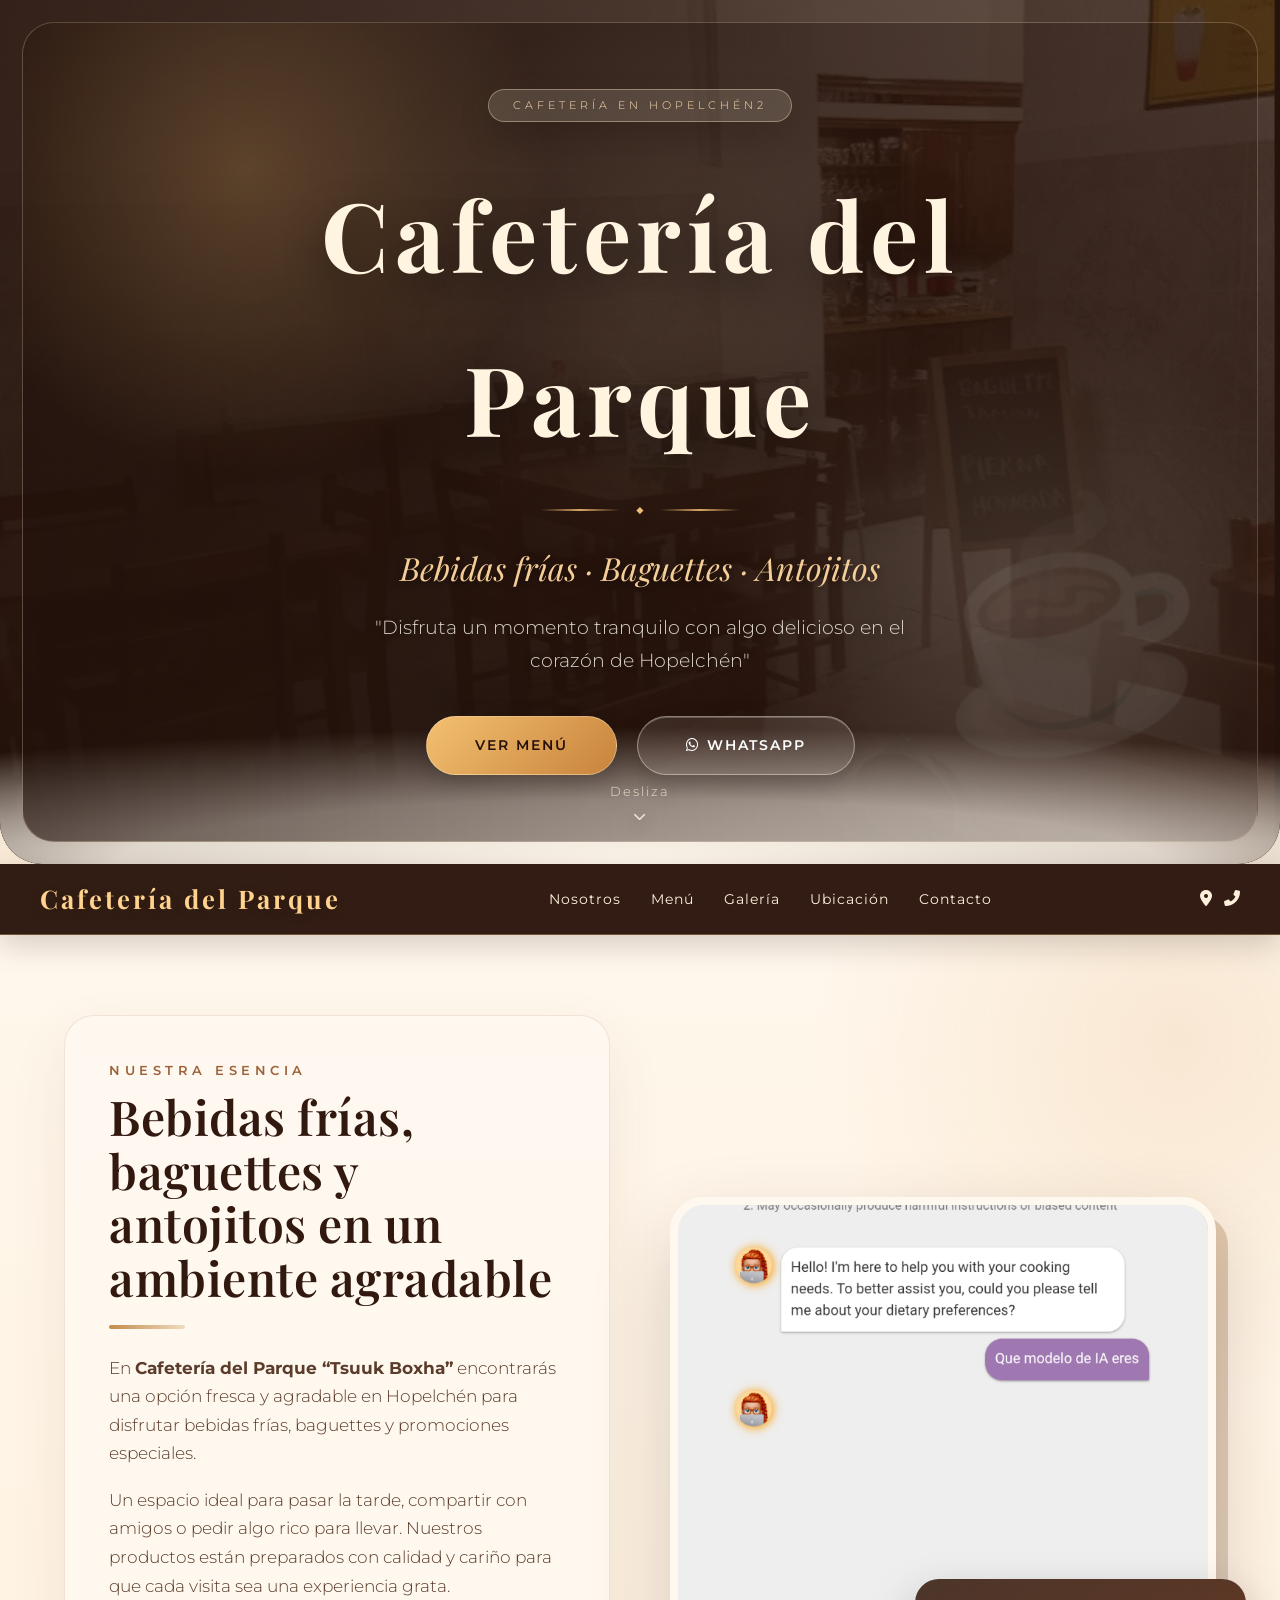
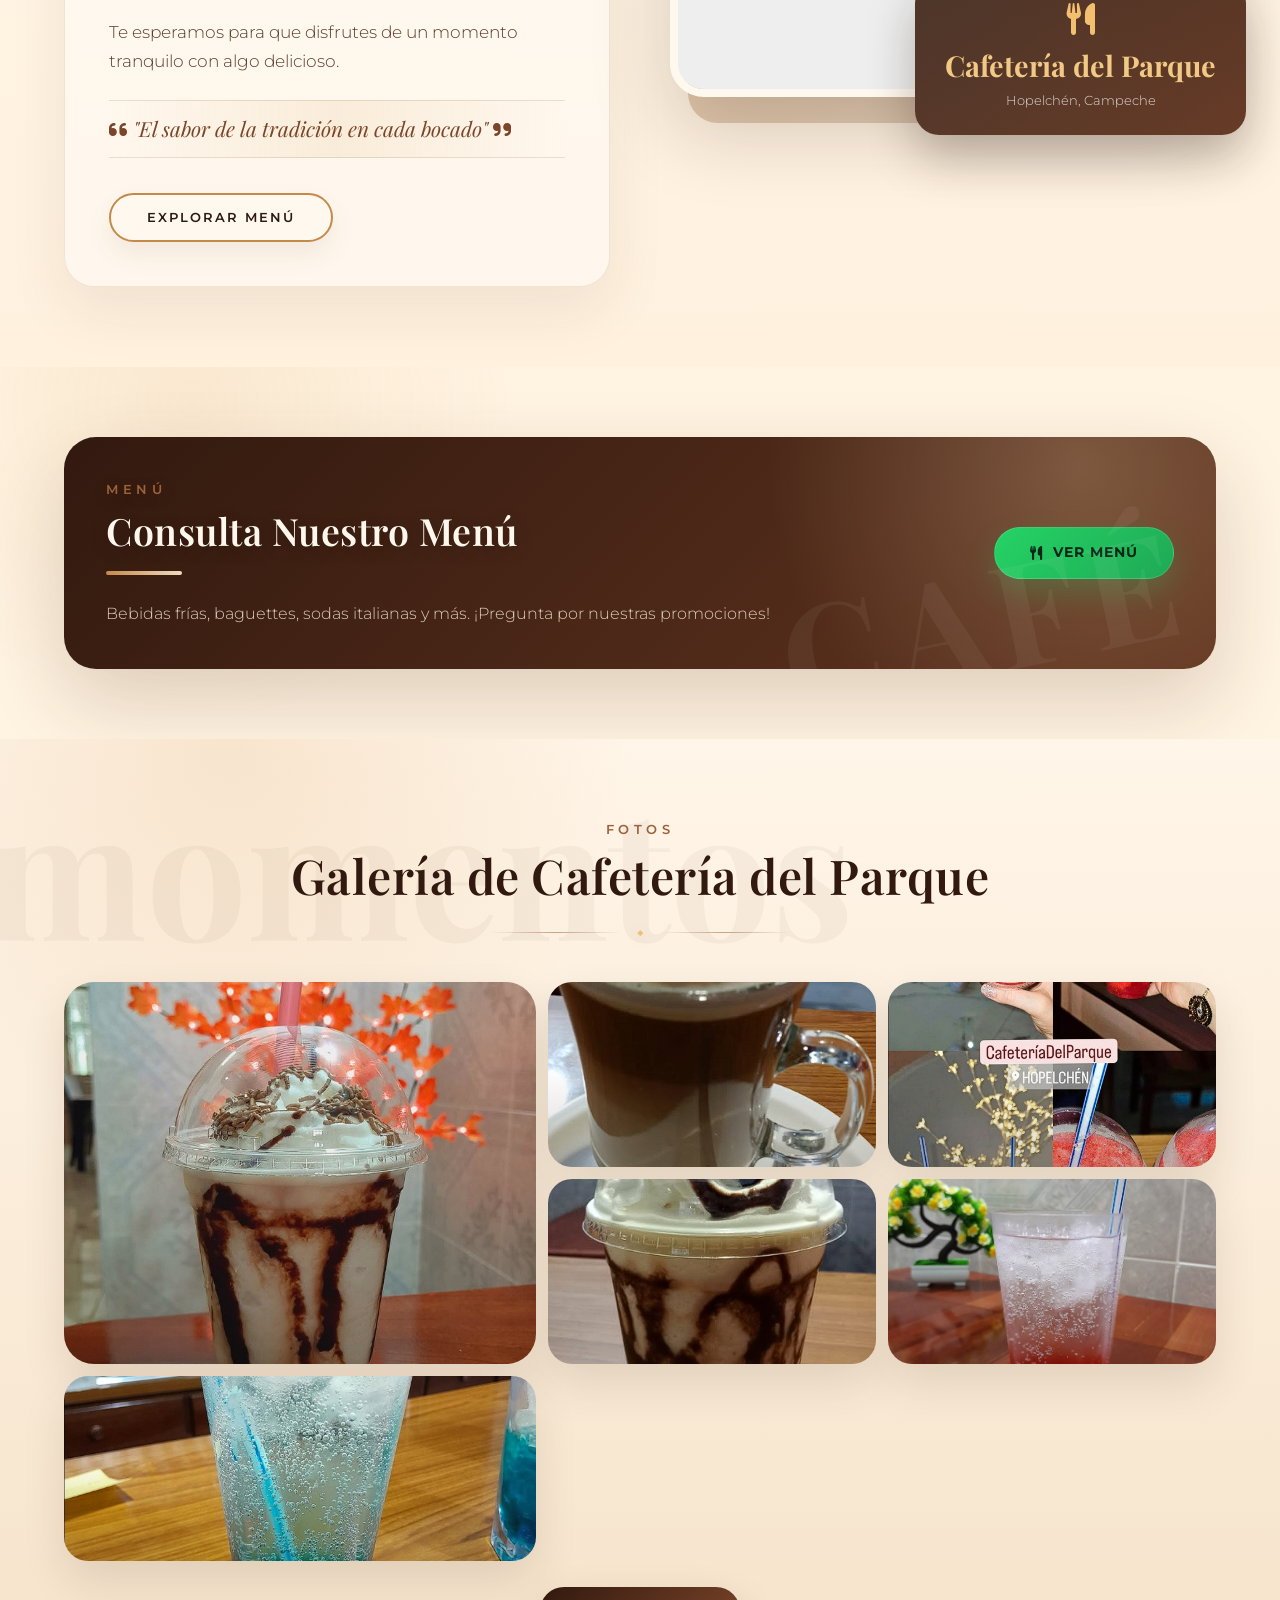
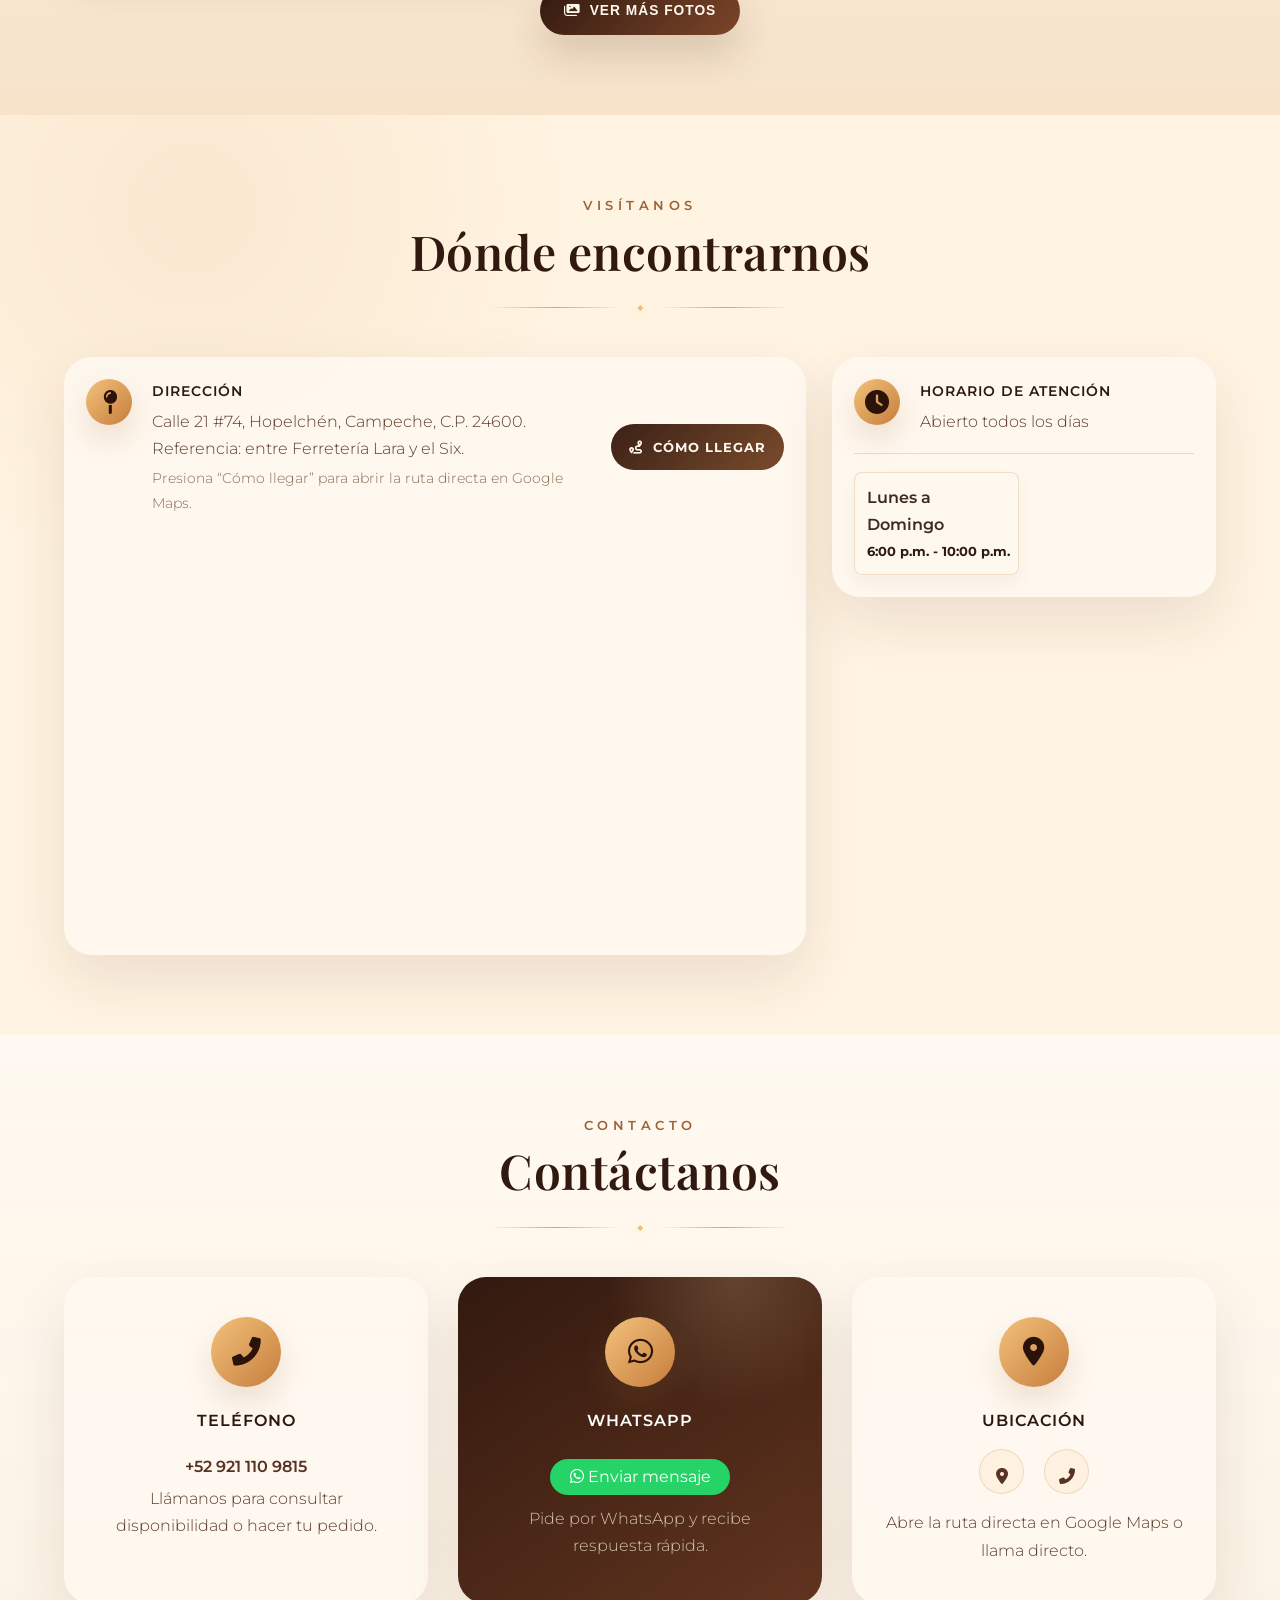
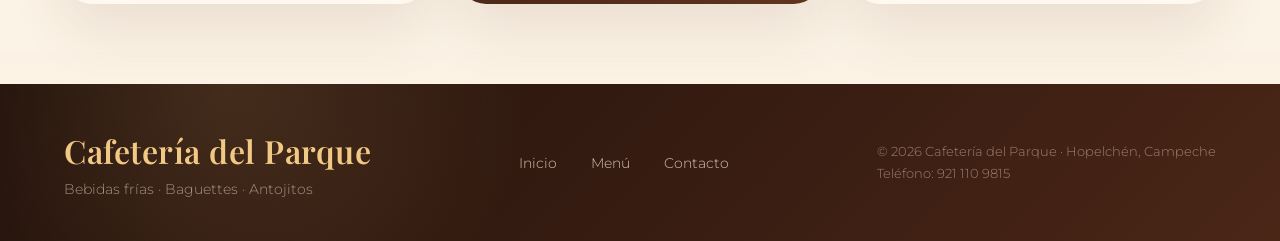
==== commit 3054f7cf: "Actualiza index.html desde editor Excepcional Build" ====
--- a/index.html
+++ b/index.html
@@ -49,7 +49,7 @@
 
         <div class="container hero-content">
             <span class="hero-etiqueta" data-eb-editable="text" data-eb-key="hero.eyebrow">Cafetería en Hopelchén2</span>
-            <h1 data-eb-editable="text" data-eb-key="hero.title">Cafetería del Parque 2</h1>
+            <h1 data-eb-editable="text" data-eb-key="hero.title">Cafetería del Parque </h1>
 
             <div class="hero-divider">
                 <span class="line"></span>
@@ -137,7 +137,7 @@
                     </div>
 
                     <div class="nosotros-imagen fade-in visible">
-                        <img src="https://scaebulgcuvqpucondws.supabase.co/storage/v1/object/public/site-images/b4cf8e56-f33a-4b5e-b62c-cf92d723e561/1787095437203-41uiz.png" alt="Cafetería del Parque" data-eb-editable="image" data-eb-key="about.image">
+                        <img src="fotos/b4cf8e56-f33a-4b5e-b62c-cf92d723e561/1787378691024-y5yes.png" alt="Cafetería del Parque" data-eb-editable="image" data-eb-key="about.image">
                         <div class="floating-card">
                             <i class="fas fa-utensils"></i>
                             <span>Cafetería del Parque</span>
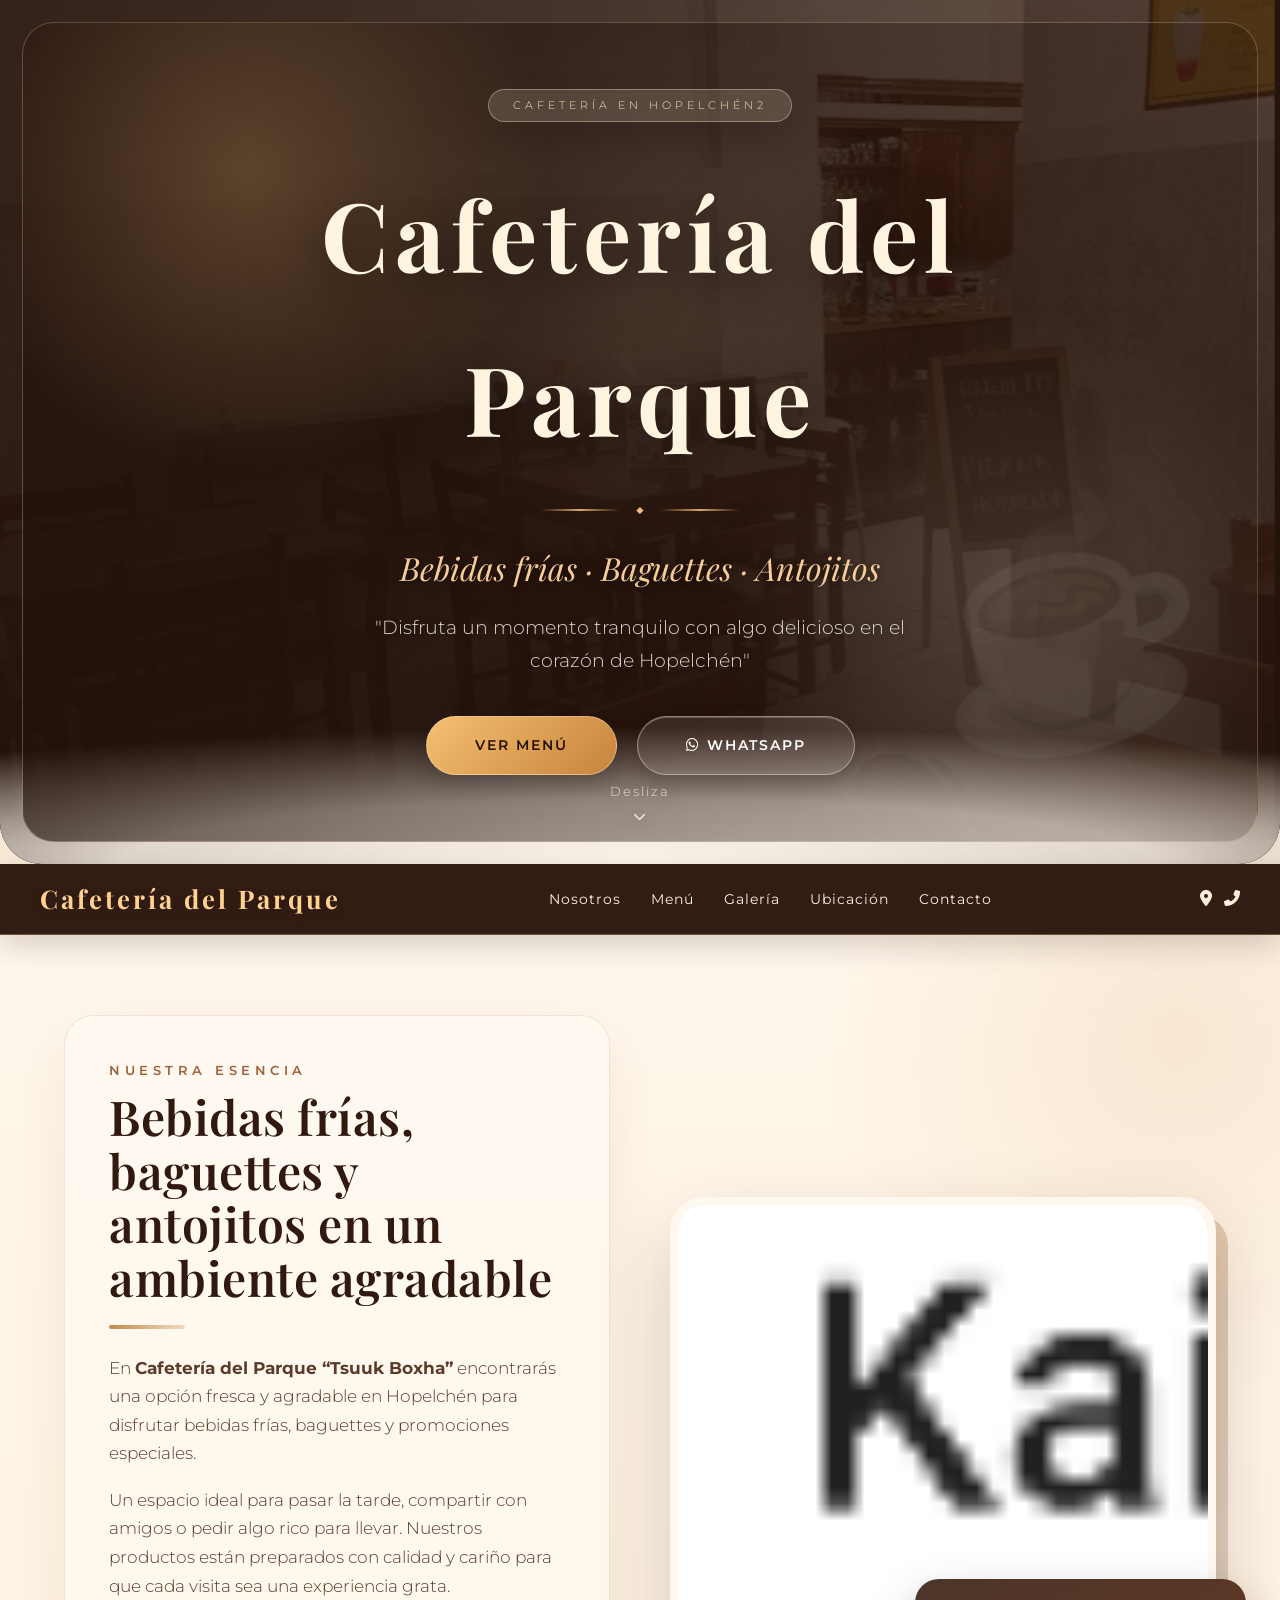
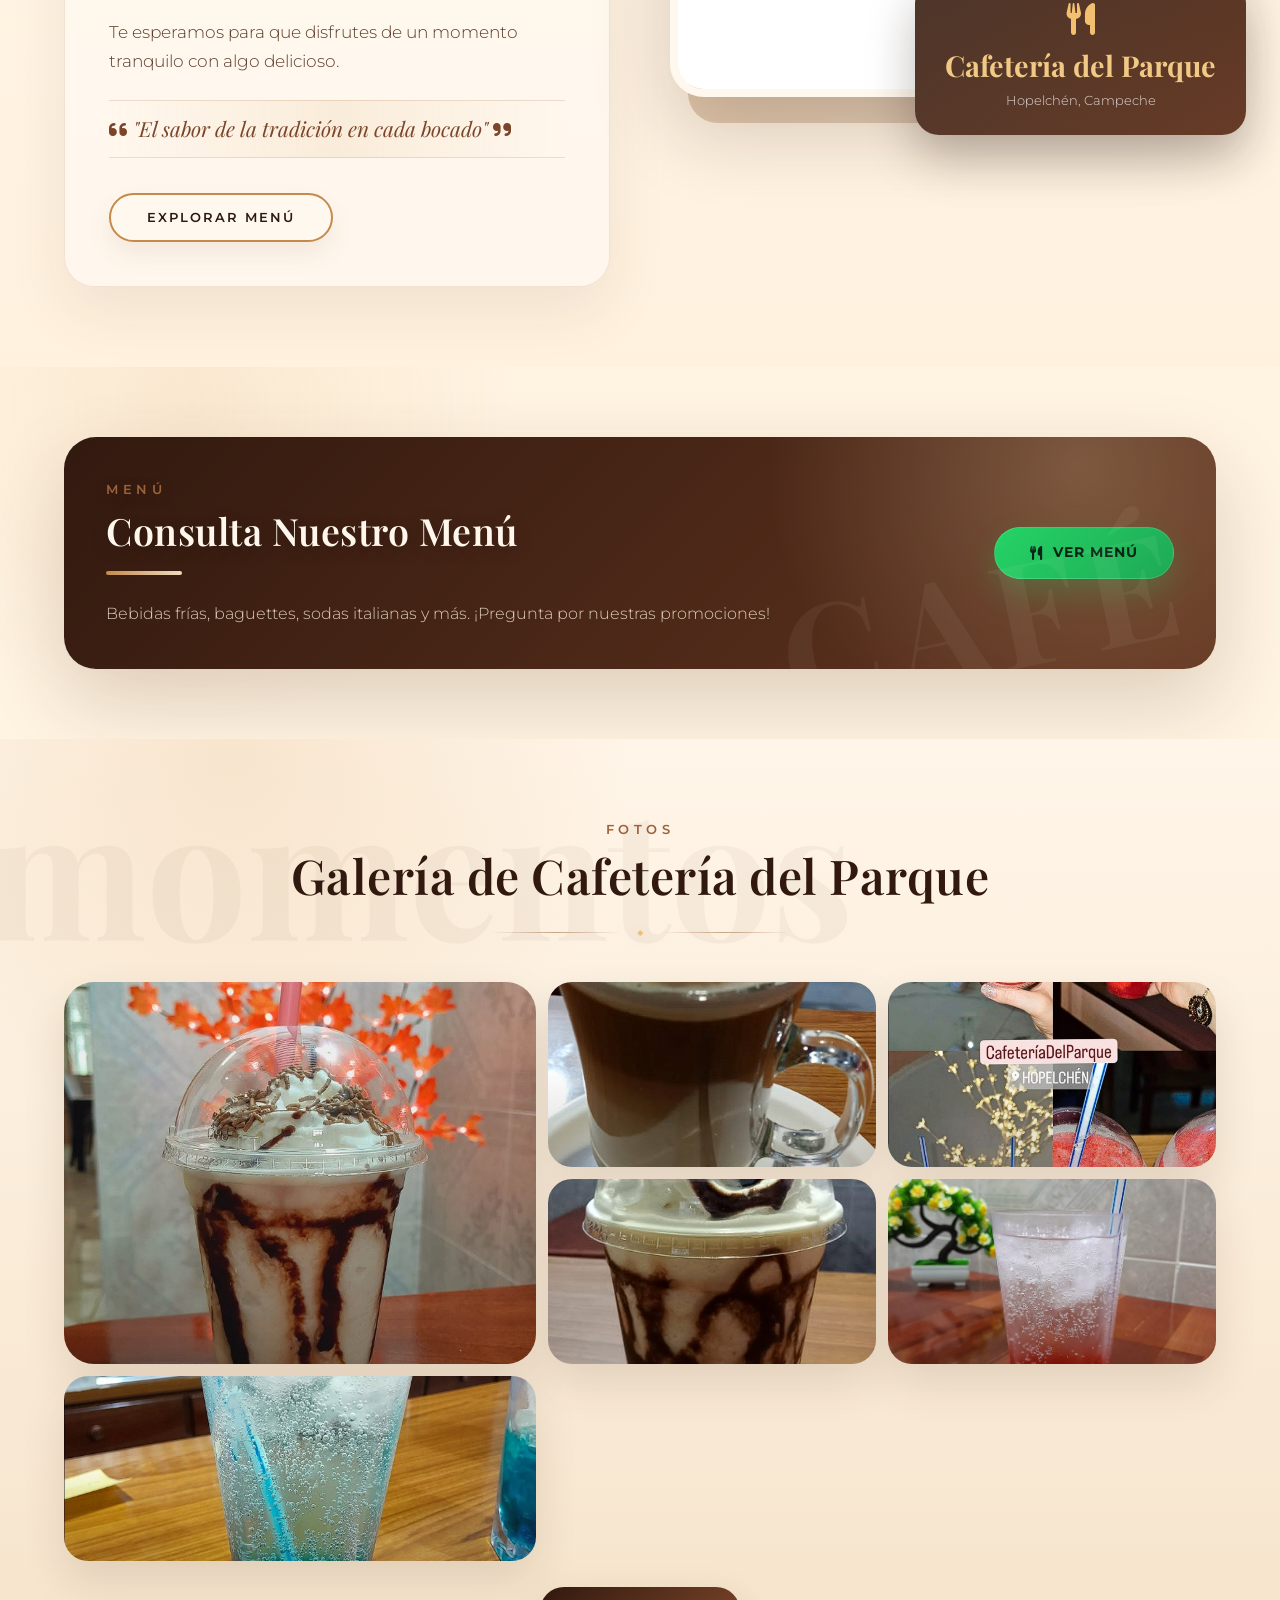
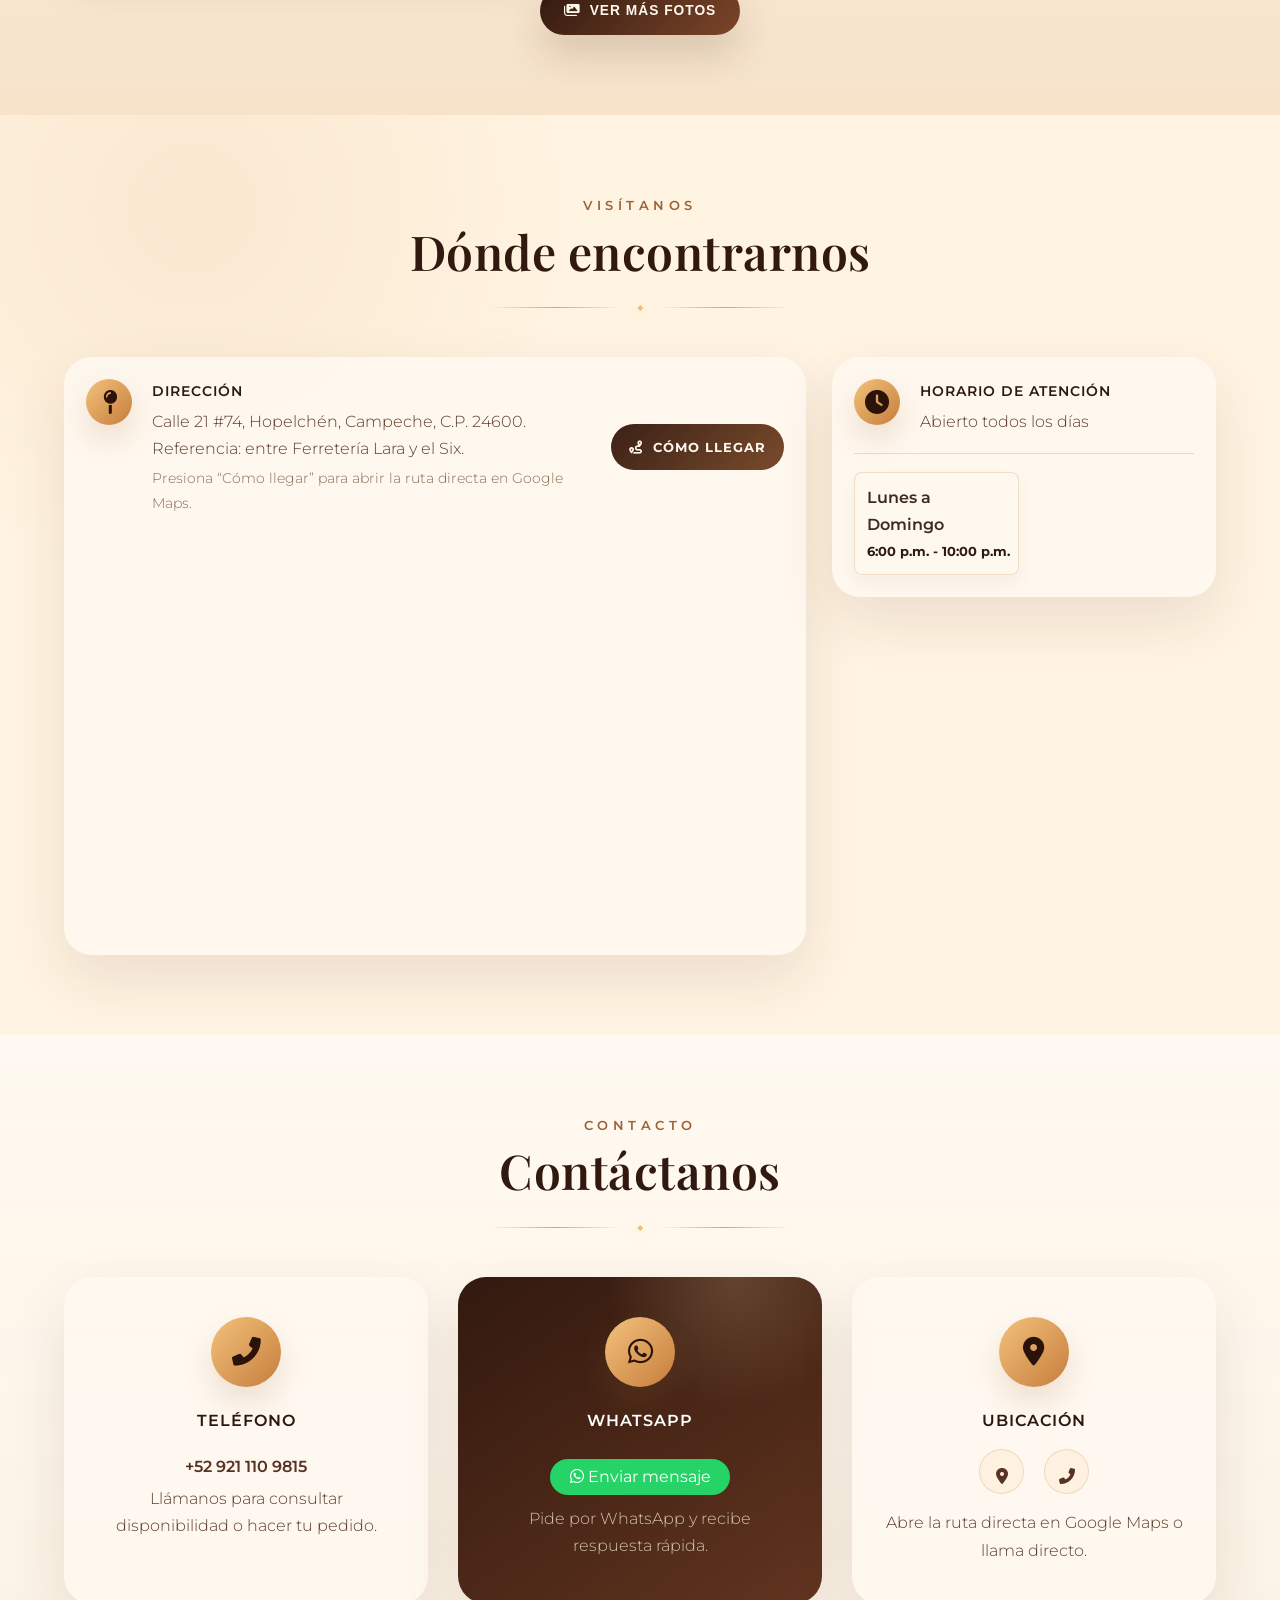
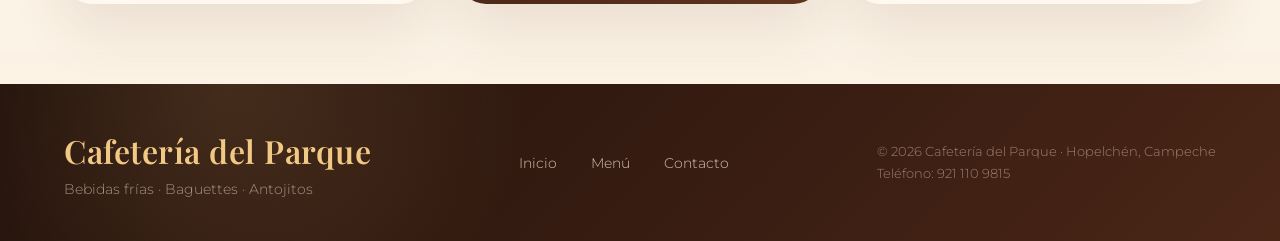
==== commit cc32df18: "Actualiza index.html desde editor Excepcional Build" ====
--- a/index.html
+++ b/index.html
@@ -137,7 +137,7 @@
                     </div>
 
                     <div class="nosotros-imagen fade-in visible">
-                        <img src="fotos/b4cf8e56-f33a-4b5e-b62c-cf92d723e561/1787378691024-y5yes.png" alt="Cafetería del Parque" data-eb-editable="image" data-eb-key="about.image">
+                        <img src="editor/fotos/b4cf8e56-f33a-4b5e-b62c-cf92d723e561/1792983801150-qgydv.png" alt="Cafetería del Parque" data-eb-editable="image" data-eb-key="about.image" style="object-fit: cover; object-position: 0% 45.7342%; transform-origin: center center; transform: translate(0%, 0%) scale(1) rotate(0deg)">
                         <div class="floating-card">
                             <i class="fas fa-utensils"></i>
                             <span>Cafetería del Parque</span>
